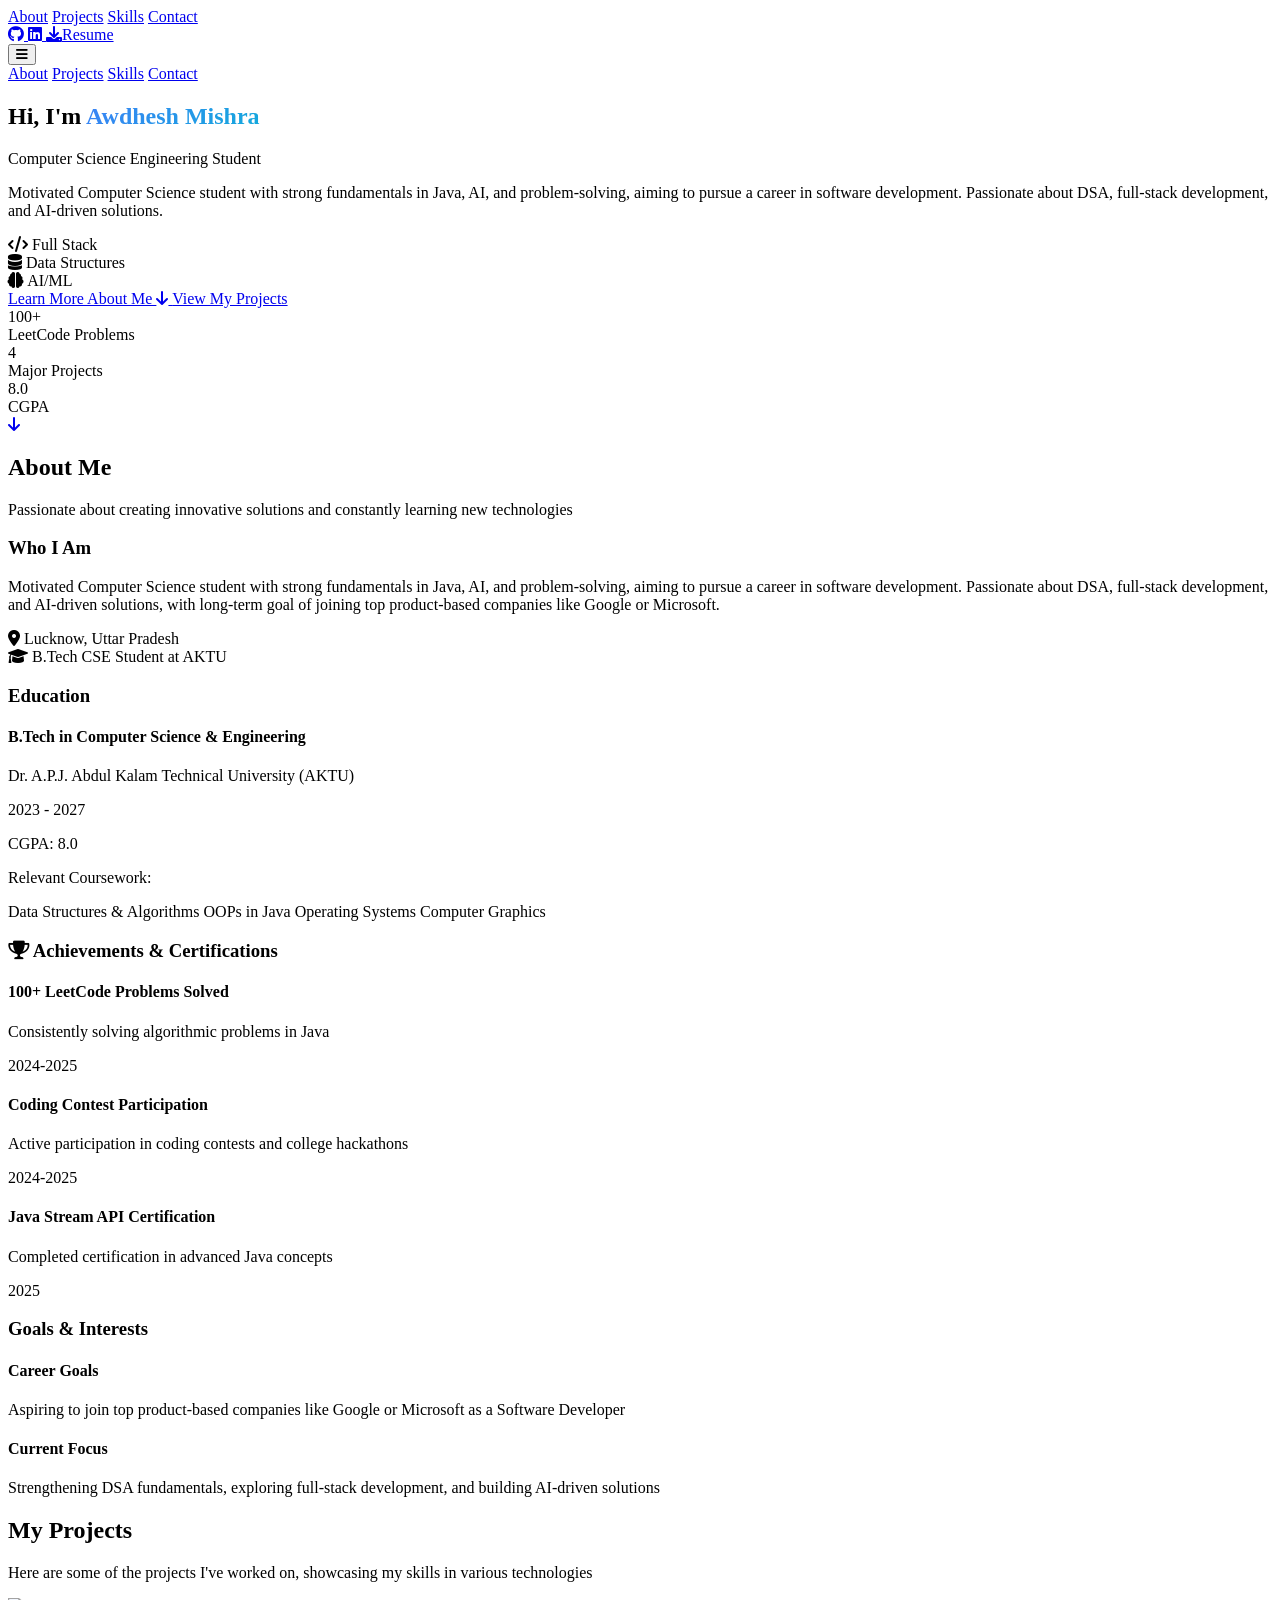
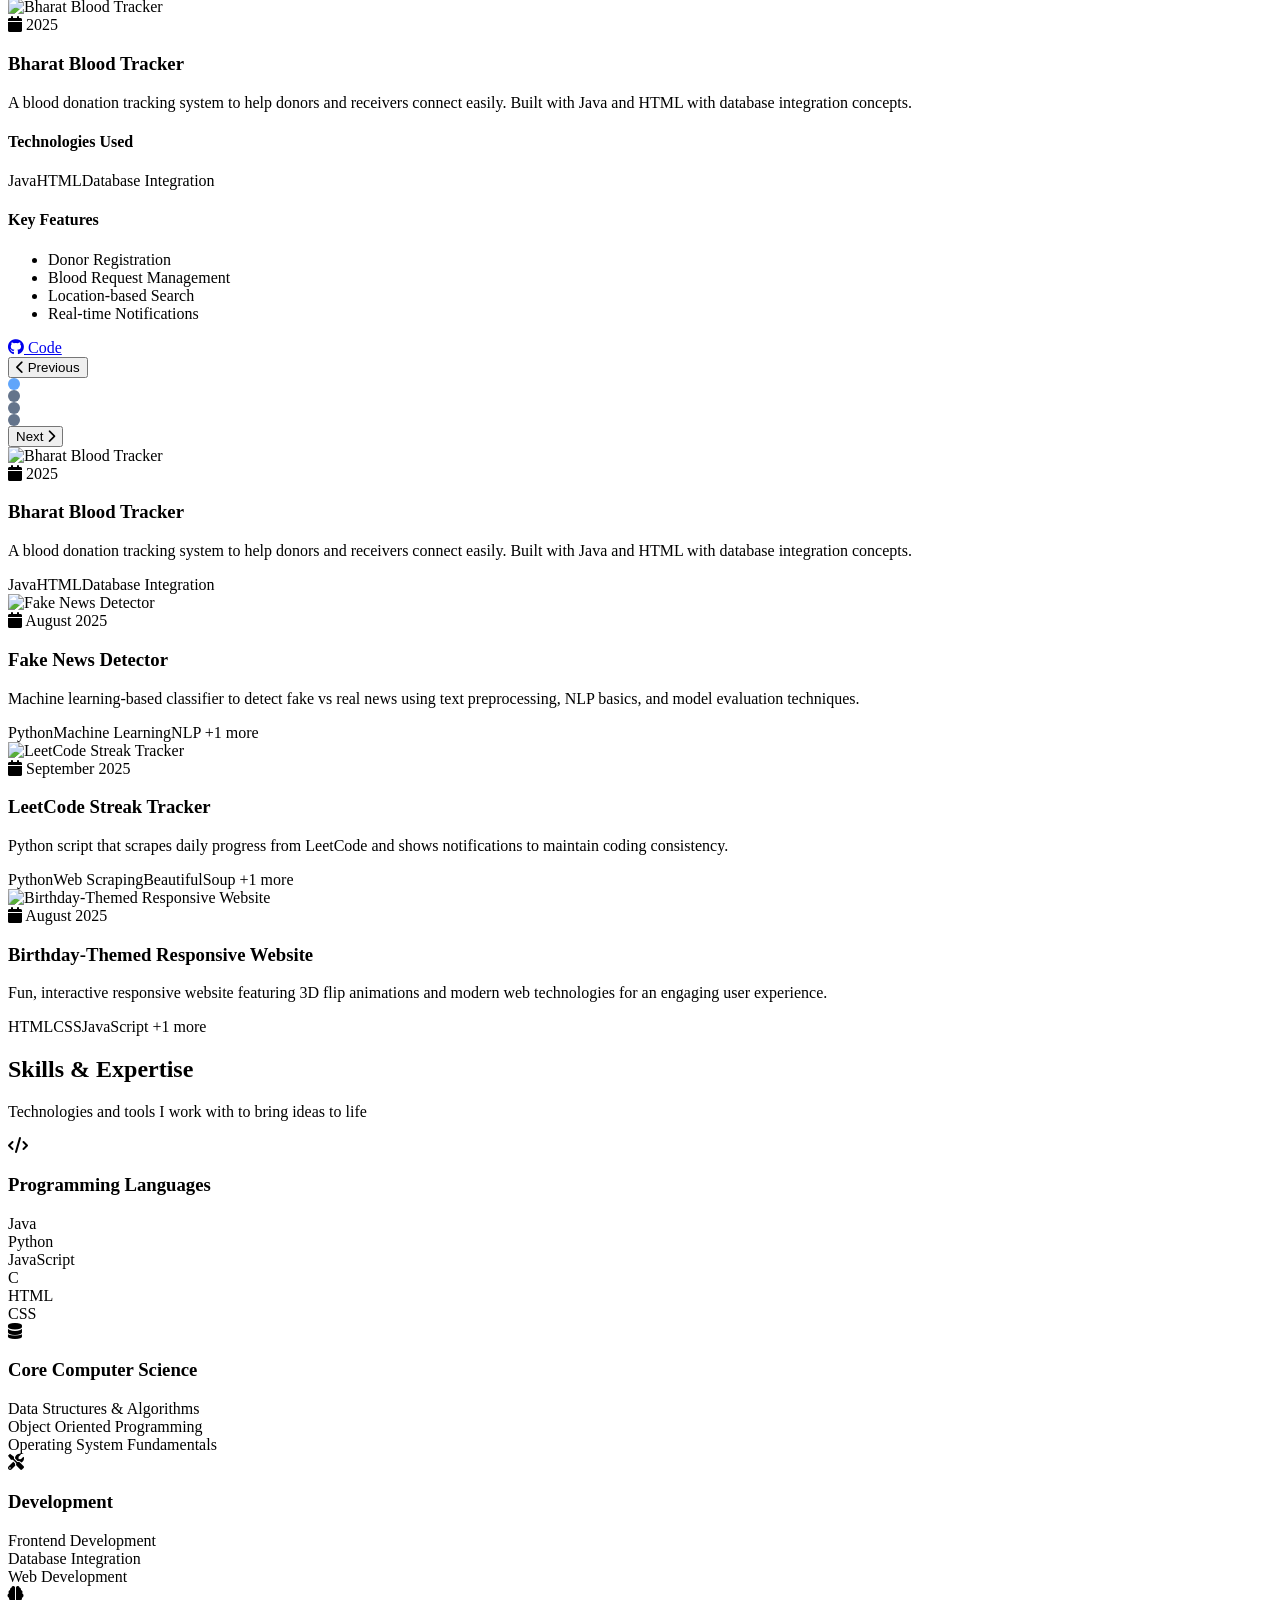
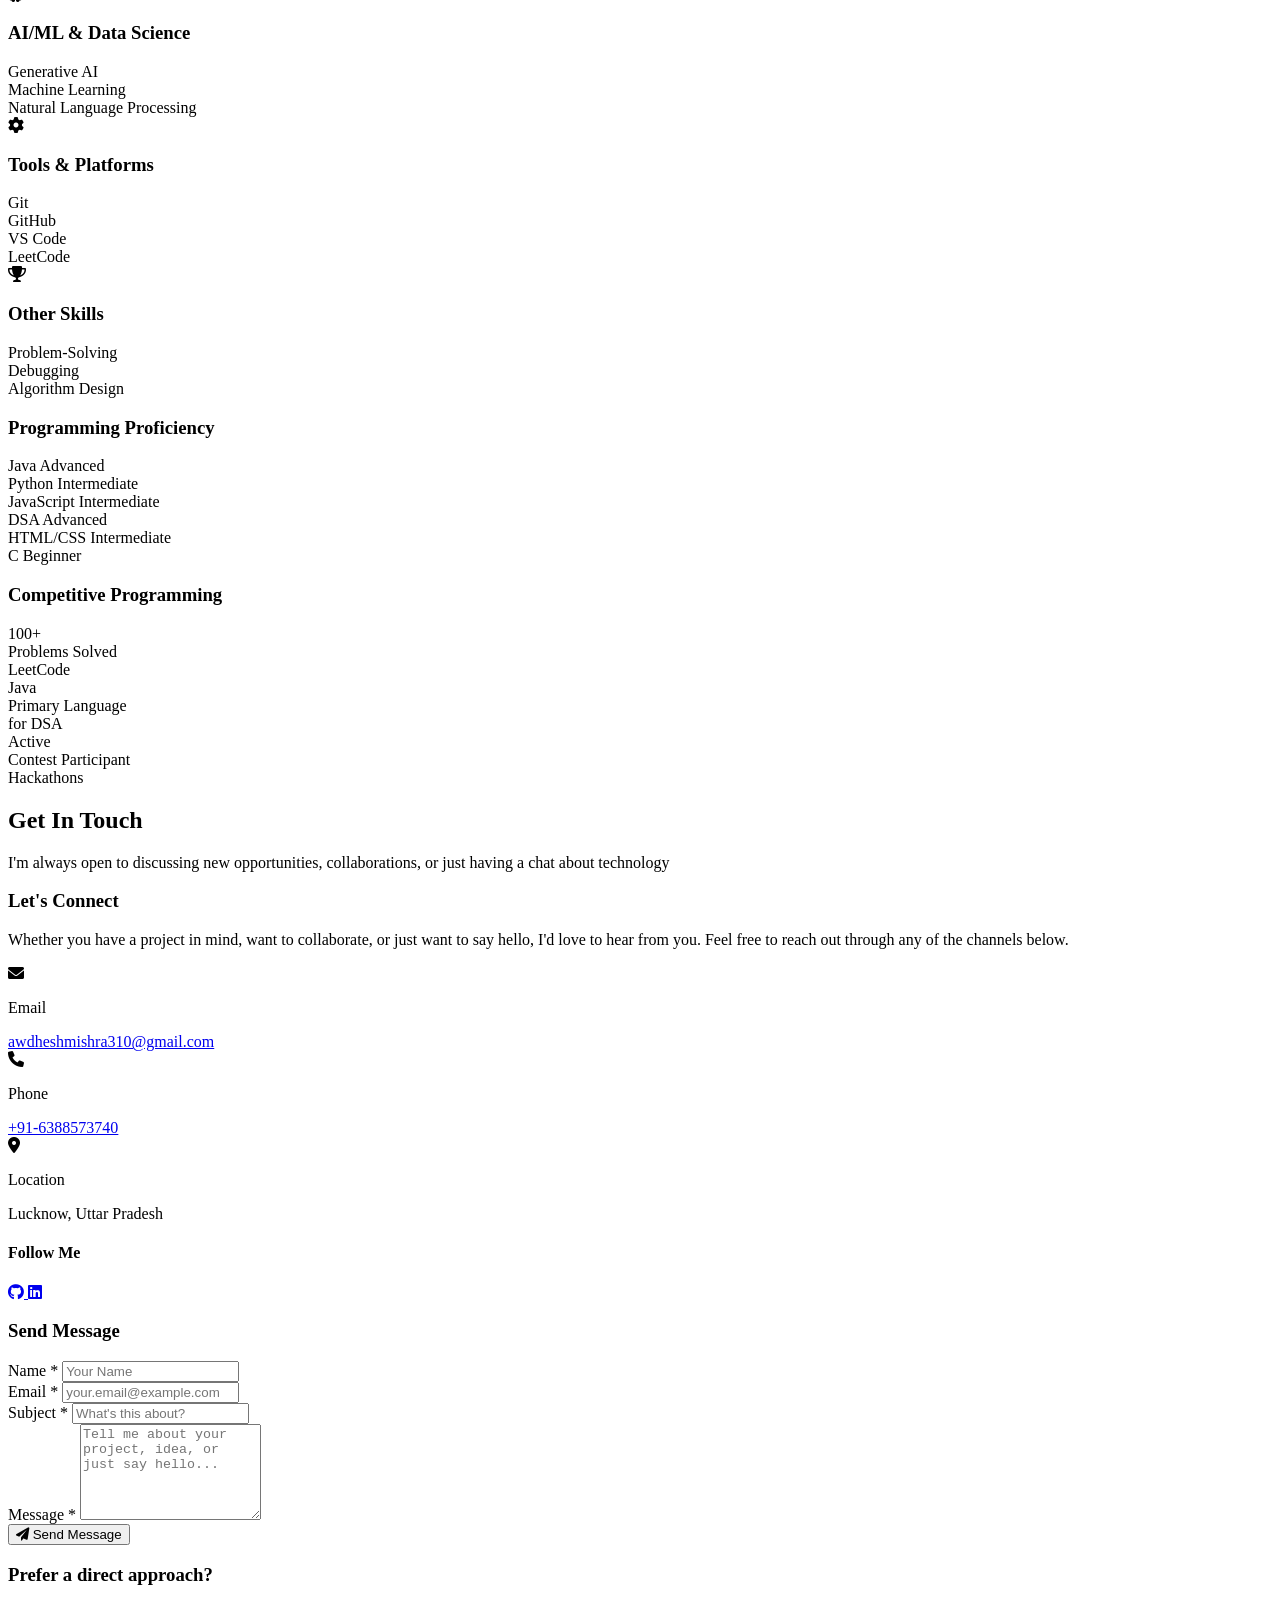
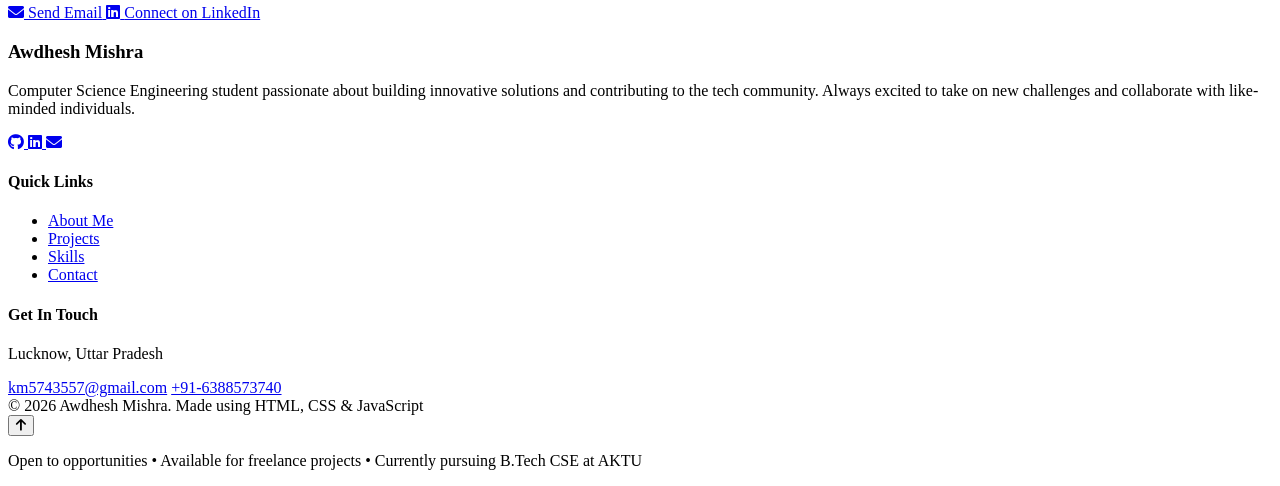
==== portfolio-main/index.htm @ 7d6c6f61 "adding" ====
<!DOCTYPE html>
<html lang="en">
<head>
    <meta charset="UTF-8">
    <meta name="viewport" content="width=device-width, initial-scale=1.0">
    <title>Awdhesh Mishra - Portfolio</title>
    
    <!-- External CSS Libraries -->
    <script src="https://cdn.tailwindcss.com"></script>
    <link rel="stylesheet" href="https://cdnjs.cloudflare.com/ajax/libs/font-awesome/6.0.0/css/all.min.css">
     <!-- <link rel="stylesheet" href="portfolio_styles.css"> -->
    
    
    <link rel="stylesheet" href="css/styles.css">
    
    <style>
         Quick custom styles 
        .animation-delay-2000 { animation-delay: 2s; }
        .animation-delay-4000 { animation-delay: 4s; }
        
        .gradient-text {
            background: linear-gradient(-45deg, #3b82f6, #8b5cf6, #06b6d4, #3b82f6);
            background-size: 400% 400%;
            animation: gradientShift 3s ease infinite;
            -webkit-background-clip: text;
            background-clip: text;
            -webkit-text-fill-color: transparent;
        }
        
        @keyframes gradientShift {
            0% { background-position: 0% 50%; }
            50% { background-position: 100% 50%; }
            100% { background-position: 0% 50%; }
        }
        
        /* Project indicators */
        .project-indicator {
            width: 12px;
            height: 12px;
            border-radius: 50%;
            background-color: #64748b;
            cursor: pointer;
            transition: all 0.2s ease;
        }
        
        .project-indicator.active {
            background-color: #60a5fa;
        }
        
        .project-indicator:hover {
            background-color: #94a3b8;
        }
    </style>
</head>
<body class="bg-slate-900 text-white">

    <!-- Header/Navigation -->
    <header class="fixed top-0 left-0 right-0 z-50 bg-slate-900/95 backdrop-blur-md border-b border-slate-700/50">
        <div class="max-w-7xl mx-auto px-4 sm:px-6 lg:px-8">
            <div class="flex items-center justify-between h-16">
                <!-- Logo -->
                <div class="flex-shrink-0">
                    <a href="#hero" class="text-xl font-bold text-white hover:text-blue-400 transition-colors duration-200"> </a>
                </div>
                
                <!-- Desktop Navigation -->
                <nav class="hidden md:flex items-center space-x-8">
                    <a href="#about" class="text-slate-300 hover:text-white transition-colors duration-200">About</a>
                    <a href="#projects" class="text-slate-300 hover:text-white transition-colors duration-200">Projects</a>
                    <a href="#skills" class="text-slate-300 hover:text-white transition-colors duration-200">Skills</a>
                    <a href="#contact" class="text-slate-300 hover:text-white transition-colors duration-200">Contact</a>
                </nav>
                
                <!-- Social Links & Resume -->
                <div class="hidden md:flex items-center space-x-4">
                    <a href="https://github.com/Awdheshmishra" target="_blank" class="text-slate-400 hover:text-white transition-colors duration-200">
                        <i class="fab fa-github text-xl"></i>
                    </a>
                    <a href="https://linkedin.com/in/awdhesh-mishra-09780932a" target="_blank" class="text-slate-400 hover:text-white transition-colors duration-200">
                        <i class="fab fa-linkedin text-xl"></i>
                    </a>
                    <a href="awdheshmishra.pdf" download class="bg-blue-600 hover:bg-blue-700 text-white px-4 py-2 rounded-lg text-sm font-medium transition-colors duration-200">
                        <i class="fas fa-download mr-2"></i>Resume
                    </a>
                </div>
                
                <!-- Mobile Menu Button -->
                <div class="md:hidden">
                    <button id="menuButton" onclick="toggleMobileMenu()" class="text-slate-400 hover:text-white transition-colors duration-200">
                        <i class="fas fa-bars text-xl"></i>
                    </button>
                </div>
            </div>
            
            <!-- Mobile Menu -->
            <div id="mobileMenu" class="md:hidden hidden">
                <div class="px-2 pt-2 pb-3 space-y-1 bg-slate-900/95 backdrop-blur-md rounded-lg mt-2">
                    <a href="#about" onclick="toggleMobileMenu()" class="block px-3 py-2 text-slate-300 hover:text-white transition-colors duration-200">About</a>
                    <a href="#projects" onclick="toggleMobileMenu()" class="block px-3 py-2 text-slate-300 hover:text-white transition-colors duration-200">Projects</a>
                    <a href="#skills" onclick="toggleMobileMenu()" class="block px-3 py-2 text-slate-300 hover:text-white transition-colors duration-200">Skills</a>
                    <a href="#contact" onclick="toggleMobileMenu()" class="block px-3 py-2 text-slate-300 hover:text-white transition-colors duration-200">Contact</a>
                </div>
            </div>
        </div>
    </header>

    <!-- Hero Section -->
    <section id="hero" class="min-h-screen bg-gradient-to-br from-slate-900 via-slate-800 to-slate-900 flex items-center justify-center relative overflow-hidden">
        <!-- Background Pattern -->
        <div class="absolute inset-0 opacity-10">
            <div class="absolute top-20 left-20 w-72 h-72 bg-blue-500 rounded-full mix-blend-multiply filter blur-xl animate-pulse"></div>
            <div class="absolute top-40 right-20 w-72 h-72 bg-purple-500 rounded-full mix-blend-multiply filter blur-xl animate-pulse animation-delay-2000"></div>
            <div class="absolute -bottom-8 left-40 w-72 h-72 bg-cyan-500 rounded-full mix-blend-multiply filter blur-xl animate-pulse animation-delay-4000"></div>
        </div>

        <div class="max-w-7xl mx-auto px-4 sm:px-6 lg:px-8 text-center relative z-10">
            <div class="space-y-8">
                <!-- Main Heading -->
                <div class="space-y-4">
                    <h1 class="text-5xl md:text-7xl font-bold text-white">
                        Hi, I'm <span class="gradient-text">Awdhesh Mishra</span>
                    </h1>
                    <p class="text-xl md:text-2xl text-slate-300 font-medium">
                        Computer Science Engineering Student
                    </p>
                </div>

                <!-- Bio -->
                <div class="max-w-3xl mx-auto">
                    <p class="text-lg text-slate-400 leading-relaxed">
                        Motivated Computer Science student with strong fundamentals in Java, AI, and problem-solving, aiming to pursue a career in software development. Passionate about DSA, full-stack development, and AI-driven solutions.
                    </p>
                </div>

                <!-- Tech Icons -->
                <div class="flex justify-center items-center space-x-8 pt-8">
                    <div class="flex items-center space-x-2 text-blue-400">
                        <i class="fas fa-code text-2xl"></i>
                        <span class="text-sm font-medium">Full Stack</span>
                    </div>
                    <div class="flex items-center space-x-2 text-purple-400">
                        <i class="fas fa-database text-2xl"></i>
                        <span class="text-sm font-medium">Data Structures</span>
                    </div>
                    <div class="flex items-center space-x-2 text-cyan-400">
                        <i class="fas fa-brain text-2xl"></i>
                        <span class="text-sm font-medium">AI/ML</span>
                    </div>
                </div>

                <!-- CTA Buttons -->
                <div class="flex flex-col sm:flex-row gap-4 justify-center items-center pt-8">
                    <a href="#about" class="bg-blue-600 hover:bg-blue-700 text-white px-8 py-3 rounded-lg font-medium transition-all duration-200 transform hover:scale-105 flex items-center gap-2">
                        Learn More About Me
                        <i class="fas fa-arrow-down"></i>
                    </a>
                    <a href="#projects" class="border border-slate-600 hover:border-slate-500 text-slate-300 hover:text-white px-8 py-3 rounded-lg font-medium transition-all duration-200 transform hover:scale-105">
                        View My Projects
                    </a>
                </div>

                <!-- Quick Stats -->
                <div class="grid grid-cols-1 sm:grid-cols-3 gap-8 pt-16 max-w-2xl mx-auto">
                    <div class="text-center">
                        <div class="text-3xl font-bold text-white">100+</div>
                        <div class="text-sm text-slate-400">LeetCode Problems</div>
                    </div>
                    <div class="text-center">
                        <div class="text-3xl font-bold text-white">4</div>
                        <div class="text-sm text-slate-400">Major Projects</div>
                    </div>
                    <div class="text-center">
                        <div class="text-3xl font-bold text-white">8.0</div>
                        <div class="text-sm text-slate-400">CGPA</div>
                    </div>
                </div>
            </div>
        </div>

        <!-- Scroll Indicator -->
        <div class="absolute bottom-8 left-1/2 transform -translate-x-1/2 animate-bounce">
            <a href="#about" class="text-slate-400 hover:text-white transition-colors duration-200">
                <i class="fas fa-arrow-down text-2xl"></i>
            </a>
        </div>
    </section>

    <!-- About Section -->
    <section id="about" class="py-20 bg-slate-800">
        <div class="max-w-7xl mx-auto px-4 sm:px-6 lg:px-8">
            <div class="text-center mb-16">
                <h2 class="text-4xl md:text-5xl font-bold text-white mb-4">About Me</h2>
                <p class="text-xl text-slate-400 max-w-3xl mx-auto">
                    Passionate about creating innovative solutions and constantly learning new technologies
                </p>
            </div>

            <div class="grid grid-cols-1 lg:grid-cols-2 gap-12 items-start">
                <!-- Left Column -->
                <div class="space-y-8">
                    <div class="bg-slate-900/50 rounded-xl p-8 backdrop-blur-sm border border-slate-700/50">
                        <h3 class="text-2xl font-bold text-white mb-4">Who I Am</h3>
                        <p class="text-slate-300 leading-relaxed mb-6">
                            Motivated Computer Science student with strong fundamentals in Java, AI, and problem-solving, aiming to pursue a career in software development. Passionate about DSA, full-stack development, and AI-driven solutions, with long-term goal of joining top product-based companies like Google or Microsoft.
                        </p>
                        
                        <div class="space-y-3">
                            <div class="flex items-center gap-3 text-slate-300">
                                <i class="fas fa-map-marker-alt text-blue-400"></i>
                                <span>Lucknow, Uttar Pradesh</span>
                            </div>
                            <div class="flex items-center gap-3 text-slate-300">
                                <i class="fas fa-graduation-cap text-blue-400"></i>
                                <span>B.Tech CSE Student at AKTU</span>
                            </div>
                        </div>
                    </div>

                    <!-- Education -->
                    <div class="bg-slate-900/50 rounded-xl p-8 backdrop-blur-sm border border-slate-700/50">
                        <h3 class="text-2xl font-bold text-white mb-6">Education</h3>
                        <div class="border-l-4 border-blue-500 pl-6">
                            <h4 class="text-lg font-semibold text-white">B.Tech in Computer Science & Engineering</h4>
                            <p class="text-blue-400 font-medium">Dr. A.P.J. Abdul Kalam Technical University (AKTU)</p>
                            <p class="text-slate-400 text-sm">2023 - 2027</p>
                            <p class="text-slate-300 text-sm">CGPA: 8.0</p>
                            <div class="mt-2">
                                <p class="text-slate-400 text-sm">Relevant Coursework:</p>
                                <div class="flex flex-wrap gap-2 mt-1">
                                    <span class="bg-slate-700 text-slate-300 px-2 py-1 rounded text-xs">Data Structures & Algorithms</span>
                                    <span class="bg-slate-700 text-slate-300 px-2 py-1 rounded text-xs">OOPs in Java</span>
                                    <span class="bg-slate-700 text-slate-300 px-2 py-1 rounded text-xs">Operating Systems</span>
                                    <span class="bg-slate-700 text-slate-300 px-2 py-1 rounded text-xs">Computer Graphics</span>
                                </div>
                            </div>
                        </div>
                    </div>
                </div>

                <!-- Right Column -->
                <div class="space-y-8">
                    <div class="bg-slate-900/50 rounded-xl p-8 backdrop-blur-sm border border-slate-700/50">
                        <h3 class="text-2xl font-bold text-white mb-6 flex items-center gap-3">
                            <i class="fas fa-trophy text-yellow-400"></i>
                            Achievements & Certifications
                        </h3>
                        <div class="space-y-4">
                            <div class="bg-slate-800/50 rounded-lg p-4 border border-slate-600/30">
                                <h4 class="text-lg font-semibold text-white mb-2">100+ LeetCode Problems Solved</h4>
                                <p class="text-slate-300 text-sm mb-2">Consistently solving algorithmic problems in Java</p>
                                <p class="text-blue-400 text-xs font-medium">2024-2025</p>
                            </div>
                            <div class="bg-slate-800/50 rounded-lg p-4 border border-slate-600/30">
                                <h4 class="text-lg font-semibold text-white mb-2">Coding Contest Participation</h4>
                                <p class="text-slate-300 text-sm mb-2">Active participation in coding contests and college hackathons</p>
                                <p class="text-blue-400 text-xs font-medium">2024-2025</p>
                            </div>
                            <div class="bg-slate-800/50 rounded-lg p-4 border border-slate-600/30">
                                <h4 class="text-lg font-semibold text-white mb-2">Java Stream API Certification</h4>
                                <p class="text-slate-300 text-sm mb-2">Completed certification in advanced Java concepts</p>
                                <p class="text-blue-400 text-xs font-medium">2025</p>
                            </div>
                        </div>
                    </div>

                    <!-- Goals & Interests -->
                    <div class="bg-slate-900/50 rounded-xl p-8 backdrop-blur-sm border border-slate-700/50">
                        <h3 class="text-2xl font-bold text-white mb-6">Goals & Interests</h3>
                        <div class="space-y-4">
                            <div class="bg-slate-800/50 rounded-lg p-4 border border-slate-600/30">
                                <h4 class="text-lg font-semibold text-blue-400 mb-2">Career Goals</h4>
                                <p class="text-slate-300 text-sm">
                                    Aspiring to join top product-based companies like Google or Microsoft as a Software Developer
                                </p>
                            </div>
                            <div class="bg-slate-800/50 rounded-lg p-4 border border-slate-600/30">
                                <h4 class="text-lg font-semibold text-purple-400 mb-2">Current Focus</h4>
                                <p class="text-slate-300 text-sm">
                                    Strengthening DSA fundamentals, exploring full-stack development, and building AI-driven solutions
                                </p>
                            </div>
                        </div>
                    </div>
                </div>
            </div>
        </div>
    </section>

    <!-- Projects Section -->
    <section id="projects" class="py-20 bg-slate-900">
        <div class="max-w-7xl mx-auto px-4 sm:px-6 lg:px-8">
            <div class="text-center mb-16">
                <h2 class="text-4xl md:text-5xl font-bold text-white mb-4">My Projects</h2>
                <p class="text-xl text-slate-400 max-w-3xl mx-auto">
                    Here are some of the projects I've worked on, showcasing my skills in various technologies
                </p>
            </div>

            <!-- Featured Project -->
            <div class="mb-16">
                <div id="featuredProject" class="bg-slate-800/50 rounded-2xl overflow-hidden backdrop-blur-sm border border-slate-700/50">
                    <!-- Project content will be loaded by JavaScript -->
                </div>
                
                <!-- Navigation -->
                <div class="flex justify-between items-center p-6 bg-slate-800/30 rounded-b-2xl border-t border-slate-700/50">
                    <button id="prevProject" onclick="prevProject()" class="flex items-center gap-2 text-slate-400 hover:text-white transition-colors duration-200">
                        <i class="fas fa-chevron-left"></i>
                        <span>Previous</span>
                    </button>

                    <div class="flex gap-2" id="projectIndicators">
                        <!-- Indicators will be generated by JavaScript -->
                    </div>

                    <button id="nextProject" onclick="nextProject()" class="flex items-center gap-2 text-slate-400 hover:text-white transition-colors duration-200">
                        <span>Next</span>
                        <i class="fas fa-chevron-right"></i>
                    </button>
                </div>
            </div>

            <!-- All Projects Grid -->
            <div id="projectsGrid" class="grid grid-cols-1 md:grid-cols-2 gap-8">
                <!-- Projects will be loaded by JavaScript -->
            </div>
        </div>
    </section>

    <!-- Skills Section -->
    <section id="skills" class="py-20 bg-slate-800">
        <div class="max-w-7xl mx-auto px-4 sm:px-6 lg:px-8">
            <div class="text-center mb-16">
                <h2 class="text-4xl md:text-5xl font-bold text-white mb-4">Skills & Expertise</h2>
                <p class="text-xl text-slate-400 max-w-3xl mx-auto">
                    Technologies and tools I work with to bring ideas to life
                </p>
            </div>

            <div class="grid grid-cols-1 md:grid-cols-2 lg:grid-cols-3 gap-8">
                <!-- Programming Languages -->
                <div class="bg-slate-900/50 rounded-xl p-6 backdrop-blur-sm border border-slate-700/50 hover:border-slate-600 transition-all duration-300 transform hover:-translate-y-2">
                    <div class="flex items-center gap-3 mb-4">
                        <i class="fas fa-code text-blue-400 text-2xl"></i>
                        <h3 class="text-lg font-bold text-white">Programming Languages</h3>
                    </div>
                    <div class="space-y-3">
                        <div class="px-3 py-2 rounded-lg border bg-blue-600/20 text-blue-400 border-blue-500/30 text-sm font-medium transition-all duration-200 hover:scale-105">Java</div>
                        <div class="px-3 py-2 rounded-lg border bg-blue-600/20 text-blue-400 border-blue-500/30 text-sm font-medium transition-all duration-200 hover:scale-105">Python</div>
                        <div class="px-3 py-2 rounded-lg border bg-blue-600/20 text-blue-400 border-blue-500/30 text-sm font-medium transition-all duration-200 hover:scale-105">JavaScript</div>
                        <div class="px-3 py-2 rounded-lg border bg-blue-600/20 text-blue-400 border-blue-500/30 text-sm font-medium transition-all duration-200 hover:scale-105">C</div>
                        <div class="px-3 py-2 rounded-lg border bg-blue-600/20 text-blue-400 border-blue-500/30 text-sm font-medium transition-all duration-200 hover:scale-105">HTML</div>
                        <div class="px-3 py-2 rounded-lg border bg-blue-600/20 text-blue-400 border-blue-500/30 text-sm font-medium transition-all duration-200 hover:scale-105">CSS</div>
                    </div>
                </div>

                <!-- Core CS -->
                <div class="bg-slate-900/50 rounded-xl p-6 backdrop-blur-sm border border-slate-700/50 hover:border-slate-600 transition-all duration-300 transform hover:-translate-y-2">
                    <div class="flex items-center gap-3 mb-4">
                        <i class="fas fa-database text-purple-400 text-2xl"></i>
                        <h3 class="text-lg font-bold text-white">Core Computer Science</h3>
                    </div>
                    <div class="space-y-3">
                        <div class="px-3 py-2 rounded-lg border bg-purple-600/20 text-purple-400 border-purple-500/30 text-sm font-medium transition-all duration-200 hover:scale-105">Data Structures & Algorithms</div>
                        <div class="px-3 py-2 rounded-lg border bg-purple-600/20 text-purple-400 border-purple-500/30 text-sm font-medium transition-all duration-200 hover:scale-105">Object Oriented Programming</div>
                        <div class="px-3 py-2 rounded-lg border bg-purple-600/20 text-purple-400 border-purple-500/30 text-sm font-medium transition-all duration-200 hover:scale-105">Operating System Fundamentals</div>
                    </div>
                </div>

                <!-- Development -->
                <div class="bg-slate-900/50 rounded-xl p-6 backdrop-blur-sm border border-slate-700/50 hover:border-slate-600 transition-all duration-300 transform hover:-translate-y-2">
                    <div class="flex items-center gap-3 mb-4">
                        <i class="fas fa-tools text-green-400 text-2xl"></i>
                        <h3 class="text-lg font-bold text-white">Development</h3>
                    </div>
                    <div class="space-y-3">
                        <div class="px-3 py-2 rounded-lg border bg-green-600/20 text-green-400 border-green-500/30 text-sm font-medium transition-all duration-200 hover:scale-105">Frontend Development</div>
                        <div class="px-3 py-2 rounded-lg border bg-green-600/20 text-green-400 border-green-500/30 text-sm font-medium transition-all duration-200 hover:scale-105">Database Integration</div>
                        <div class="px-3 py-2 rounded-lg border bg-green-600/20 text-green-400 border-green-500/30 text-sm font-medium transition-all duration-200 hover:scale-105">Web Development</div>
                    </div>
                </div>

                <!-- AI/ML -->
                <div class="bg-slate-900/50 rounded-xl p-6 backdrop-blur-sm border border-slate-700/50 hover:border-slate-600 transition-all duration-300 transform hover:-translate-y-2">
                    <div class="flex items-center gap-3 mb-4">
                        <i class="fas fa-brain text-cyan-400 text-2xl"></i>
                        <h3 class="text-lg font-bold text-white">AI/ML & Data Science</h3>
                    </div>
                    <div class="space-y-3">
                        <div class="px-3 py-2 rounded-lg border bg-cyan-600/20 text-cyan-400 border-cyan-500/30 text-sm font-medium transition-all duration-200 hover:scale-105">Generative AI</div>
                        <div class="px-3 py-2 rounded-lg border bg-cyan-600/20 text-cyan-400 border-cyan-500/30 text-sm font-medium transition-all duration-200 hover:scale-105">Machine Learning</div>
                        <div class="px-3 py-2 rounded-lg border bg-cyan-600/20 text-cyan-400 border-cyan-500/30 text-sm font-medium transition-all duration-200 hover:scale-105">Natural Language Processing</div>
                    </div>
                </div>

                <!-- Tools -->
                <div class="bg-slate-900/50 rounded-xl p-6 backdrop-blur-sm border border-slate-700/50 hover:border-slate-600 transition-all duration-300 transform hover:-translate-y-2">
                    <div class="flex items-center gap-3 mb-4">
                        <i class="fas fa-cog text-orange-400 text-2xl"></i>
                        <h3 class="text-lg font-bold text-white">Tools & Platforms</h3>
                    </div>
                    <div class="space-y-3">
                        <div class="px-3 py-2 rounded-lg border bg-orange-600/20 text-orange-400 border-orange-500/30 text-sm font-medium transition-all duration-200 hover:scale-105">Git</div>
                        <div class="px-3 py-2 rounded-lg border bg-orange-600/20 text-orange-400 border-orange-500/30 text-sm font-medium transition-all duration-200 hover:scale-105">GitHub</div>
                        <div class="px-3 py-2 rounded-lg border bg-orange-600/20 text-orange-400 border-orange-500/30 text-sm font-medium transition-all duration-200 hover:scale-105">VS Code</div>
                        <div class="px-3 py-2 rounded-lg border bg-orange-600/20 text-orange-400 border-orange-500/30 text-sm font-medium transition-all duration-200 hover:scale-105">LeetCode</div>
                    </div>
                </div>

                <!-- Other Skills -->
                <div class="bg-slate-900/50 rounded-xl p-6 backdrop-blur-sm border border-slate-700/50 hover:border-slate-600 transition-all duration-300 transform hover:-translate-y-2">
                    <div class="flex items-center gap-3 mb-4">
                        <i class="fas fa-trophy text-yellow-400 text-2xl"></i>
                        <h3 class="text-lg font-bold text-white">Other Skills</h3>
                    </div>
                    <div class="space-y-3">
                        <div class="px-3 py-2 rounded-lg border bg-yellow-600/20 text-yellow-400 border-yellow-500/30 text-sm font-medium transition-all duration-200 hover:scale-105">Problem-Solving</div>
                        <div class="px-3 py-2 rounded-lg border bg-yellow-600/20 text-yellow-400 border-yellow-500/30 text-sm font-medium transition-all duration-200 hover:scale-105">Debugging</div>
                        <div class="px-3 py-2 rounded-lg border bg-yellow-600/20 text-yellow-400 border-yellow-500/30 text-sm font-medium transition-all duration-200 hover:scale-105">Algorithm Design</div>
                    </div>
                </div>
            </div>

            <!-- Programming Proficiency -->
            <div class="mt-16 bg-slate-900/50 rounded-xl p-8 backdrop-blur-sm border border-slate-700/50">
                <h3 class="text-2xl font-bold text-white mb-6 text-center">Programming Proficiency</h3>
                <div class="grid grid-cols-1 md:grid-cols-2 lg:grid-cols-3 gap-6">
                    <div class="space-y-3">
                        <div class="flex justify-between text-white">
                            <span class="font-medium">Java</span>
                            <span class="text-blue-400">Advanced</span>
                        </div>
                        <div class="w-full bg-slate-700 rounded-full h-2">
                            <div class="bg-gradient-to-r from-blue-500 to-blue-400 h-2 rounded-full" style="width: 90%"></div>
                        </div>
                    </div>
                    
                    <div class="space-y-3">
                        <div class="flex justify-between text-white">
                            <span class="font-medium">Python</span>
                            <span class="text-green-400">Intermediate</span>
                        </div>
                        <div class="w-full bg-slate-700 rounded-full h-2">
                            <div class="bg-gradient-to-r from-green-500 to-green-400 h-2 rounded-full" style="width: 70%"></div>
                        </div>
                    </div>
                    
                    <div class="space-y-3">
                        <div class="flex justify-between text-white">
                            <span class="font-medium">JavaScript</span>
                            <span class="text-yellow-400">Intermediate</span>
                        </div>
                        <div class="w-full bg-slate-700 rounded-full h-2">
                            <div class="bg-gradient-to-r from-yellow-500 to-yellow-400 h-2 rounded-full" style="width: 65%"></div>
                        </div>
                    </div>
                    
                    <div class="space-y-3">
                        <div class="flex justify-between text-white">
                            <span class="font-medium">DSA</span>
                            <span class="text-orange-400">Advanced</span>
                        </div>
                        <div class="w-full bg-slate-700 rounded-full h-2">
                            <div class="bg-gradient-to-r from-orange-500 to-orange-400 h-2 rounded-full" style="width: 85%"></div>
                        </div>
                    </div>
                    
                    <div class="space-y-3">
                        <div class="flex justify-between text-white">
                            <span class="font-medium">HTML/CSS</span>
                            <span class="text-cyan-400">Intermediate</span>
                        </div>
                        <div class="w-full bg-slate-700 rounded-full h-2">
                            <div class="bg-gradient-to-r from-cyan-500 to-cyan-400 h-2 rounded-full" style="width: 75%"></div>
                        </div>
                    </div>
                    
                    <div class="space-y-3">
                        <div class="flex justify-between text-white">
                            <span class="font-medium">C</span>
                            <span class="text-purple-400">Beginner</span>
                        </div>
                        <div class="w-full bg-slate-700 rounded-full h-2">
                            <div class="bg-gradient-to-r from-purple-500 to-purple-400 h-2 rounded-full" style="width: 50%"></div>
                        </div>
                    </div>
                </div>
            </div>

            <!-- LeetCode Stats -->
            <div class="mt-12 text-center">
                <div class="bg-gradient-to-r from-green-600/20 to-blue-600/20 rounded-xl p-8 border border-green-500/30">
                    <h3 class="text-2xl font-bold text-white mb-4">Competitive Programming</h3>
                    <div class="grid grid-cols-1 sm:grid-cols-3 gap-8">
                        <div class="text-center">
                            <div class="text-4xl font-bold text-green-400 mb-2">100+</div>
                            <div class="text-slate-300">Problems Solved</div>
                            <div class="text-sm text-slate-400">LeetCode</div>
                        </div>
                        <div class="text-center">
                            <div class="text-4xl font-bold text-blue-400 mb-2">Java</div>
                            <div class="text-slate-300">Primary Language</div>
                            <div class="text-sm text-slate-400">for DSA</div>
                        </div>
                        <div class="text-center">
                            <div class="text-4xl font-bold text-purple-400 mb-2">Active</div>
                            <div class="text-slate-300">Contest Participant</div>
                            <div class="text-sm text-slate-400">Hackathons</div>
                        </div>
                    </div>
                </div>
            </div>
        </div>
    </section>

    <!-- Contact Section -->
    <section id="contact" class="py-20 bg-slate-900">
        <div class="max-w-7xl mx-auto px-4 sm:px-6 lg:px-8">
            <div class="text-center mb-16">
                <h2 class="text-4xl md:text-5xl font-bold text-white mb-4">Get In Touch</h2>
                <p class="text-xl text-slate-400 max-w-3xl mx-auto">
                    I'm always open to discussing new opportunities, collaborations, or just having a chat about technology
                </p>
            </div>

            <div class="grid grid-cols-1 lg:grid-cols-2 gap-12">
                <!-- Contact Info -->
                <div class="space-y-8">
                    <div class="bg-slate-800/50 rounded-xl p-8 backdrop-blur-sm border border-slate-700/50">
                        <h3 class="text-2xl font-bold text-white mb-6">Let's Connect</h3>
                        <p class="text-slate-300 mb-8 leading-relaxed">
                            Whether you have a project in mind, want to collaborate, or just want to say hello, 
                            I'd love to hear from you. Feel free to reach out through any of the channels below.
                        </p>
                        
                        <div class="space-y-6">
                            <div class="flex items-center gap-4">
                                <div class="w-12 h-12 bg-blue-600/20 rounded-lg flex items-center justify-center">
                                    <i class="fas fa-envelope text-blue-400 text-xl"></i>
                                </div>
                                <div>
                                    <p class="text-white font-medium">Email</p>
                                    <a href="mailto:awdheshmishra310@gmail.com" class="text-slate-400 hover:text-blue-400 transition-colors duration-200">awdheshmishra310@gmail.com</a>
                                </div>
                            </div>

                            <div class="flex items-center gap-4">
                                <div class="w-12 h-12 bg-green-600/20 rounded-lg flex items-center justify-center">
                                    <i class="fas fa-phone text-green-400 text-xl"></i>
                                </div>
                                <div>
                                    <p class="text-white font-medium">Phone</p>
                                    <a href="tel:+91-6388573740" class="text-slate-400 hover:text-green-400 transition-colors duration-200">+91-6388573740</a>
                                </div>
                            </div>

                            <div class="flex items-center gap-4">
                                <div class="w-12 h-12 bg-purple-600/20 rounded-lg flex items-center justify-center">
                                    <i class="fas fa-map-marker-alt text-purple-400 text-xl"></i>
                                </div>
                                <div>
                                    <p class="text-white font-medium">Location</p>
                                    <p class="text-slate-400">Lucknow, Uttar Pradesh</p>
                                </div>
                            </div>
                        </div>

                        <div class="mt-8 pt-8 border-t border-slate-700">
                            <h4 class="text-white font-medium mb-4">Follow Me</h4>
                            <div class="flex gap-4">
                                <a href="https://github.com/Awdheshmishra" target="_blank" class="w-10 h-10 bg-slate-700 hover:bg-slate-600 rounded-lg flex items-center justify-center transition-colors duration-200">
                                    <i class="fab fa-github text-white"></i>
                                </a>
                                <a href="https://linkedin.com/in/awdhesh-mishra-09780932a" target="_blank" class="w-10 h-10 bg-blue-600 hover:bg-blue-700 rounded-lg flex items-center justify-center transition-colors duration-200">
                                    <i class="fab fa-linkedin text-white"></i>
                                </a>
                            </div>
                        </div>
                    </div>
                </div>

                <!-- Contact Form -->
                <div class="bg-slate-800/50 rounded-xl p-8 backdrop-blur-sm border border-slate-700/50">
                    <h3 class="text-2xl font-bold text-white mb-6">Send Message</h3>
                    
                    <div id="submitStatus" class="hidden mb-6 p-4 rounded-lg flex items-center gap-3">
                        <i id="statusIcon"></i>
                        <span id="statusMessage"></span>
                    </div>
                    
                    <form id="contactForm" class="space-y-6">
                        <div class="grid grid-cols-1 sm:grid-cols-2 gap-6">
                            <div>
                                <label for="name" class="block text-sm font-medium text-slate-300 mb-2">Name *</label>
                                <input type="text" id="name" name="name" required class="w-full px-4 py-3 bg-slate-700/50 border border-slate-600 rounded-lg text-white placeholder-slate-400 focus:outline-none focus:ring-2 focus:ring-blue-500 focus:border-transparent transition-all duration-200" placeholder="Your Name">
                            </div>
                            <div>
                                <label for="email" class="block text-sm font-medium text-slate-300 mb-2">Email *</label>
                                <input type="email" id="email" name="email" required class="w-full px-4 py-3 bg-slate-700/50 border border-slate-600 rounded-lg text-white placeholder-slate-400 focus:outline-none focus:ring-2 focus:ring-blue-500 focus:border-transparent transition-all duration-200" placeholder="your.email@example.com">
                            </div>
                        </div>

                        <div>
                            <label for="subject" class="block text-sm font-medium text-slate-300 mb-2">Subject *</label>
                            <input type="text" id="subject" name="subject" required class="w-full px-4 py-3 bg-slate-700/50 border border-slate-600 rounded-lg text-white placeholder-slate-400 focus:outline-none focus:ring-2 focus:ring-blue-500 focus:border-transparent transition-all duration-200" placeholder="What's this about?">
                        </div>

                        <div>
                            <label for="message" class="block text-sm font-medium text-slate-300 mb-2">Message *</label>
                            <textarea id="message" name="message" required rows="6" class="w-full px-4 py-3 bg-slate-700/50 border border-slate-600 rounded-lg text-white placeholder-slate-400 focus:outline-none focus:ring-2 focus:ring-blue-500 focus:border-transparent transition-all duration-200 resize-none" placeholder="Tell me about your project, idea, or just say hello..."></textarea>
                        </div>

                        <button type="submit" id="submitButton" class="w-full bg-blue-600 hover:bg-blue-700 disabled:bg-blue-600/50 text-white px-6 py-3 rounded-lg font-medium transition-all duration-200 flex items-center justify-center gap-2 transform active:scale-95">
                            <i class="fas fa-paper-plane"></i>
                            <span>Send Message</span>
                        </button>
                    </form>
                </div>
            </div>

            <!-- Quick Contact Options -->
            <div class="mt-16 text-center">
                <h3 class="text-xl font-bold text-white mb-6">Prefer a direct approach?</h3>
                <div class="flex flex-col sm:flex-row gap-4 justify-center">
                    <a href="mailto:awdheshmishra310@gmail.com?subject=Let's Connect&body=Hi Awdhesh, I'd like to connect with you!" class="bg-slate-800 hover:bg-slate-700 text-white px-6 py-3 rounded-lg font-medium transition-colors duration-200 flex items-center justify-center gap-2">
                        <i class="fas fa-envelope"></i>
                        <span>Send Email</span>
                    </a>
                    <a href="https://linkedin.com/in/awdhesh-mishra-09780932a" target="_blank" class="bg-blue-600 hover:bg-blue-700 text-white px-6 py-3 rounded-lg font-medium transition-colors duration-200 flex items-center justify-center gap-2">
                        <i class="fab fa-linkedin"></i>
                        <span>Connect on LinkedIn</span>
                    </a>
                </div>
            </div>
        </div>
    </section>

    <!-- Footer -->
    <footer class="bg-slate-900 border-t border-slate-800">
        <div class="max-w-7xl mx-auto px-4 sm:px-6 lg:px-8 py-12">
            <div class="grid grid-cols-1 md:grid-cols-4 gap-8">
                <!-- Brand -->
                <div class="col-span-1 md:col-span-2">
                    <h3 class="text-2xl font-bold text-white mb-4">Awdhesh Mishra</h3>
                    <p class="text-slate-400 mb-4 leading-relaxed">
                        Computer Science Engineering student passionate about building innovative solutions 
                        and contributing to the tech community. Always excited to take on new challenges 
                        and collaborate with like-minded individuals.
                    </p>
                    <div class="flex gap-4">
                        <a href="https://github.com/Awdheshmishra" target="_blank" class="w-10 h-10 bg-slate-800 hover:bg-slate-700 rounded-lg flex items-center justify-center transition-colors duration-200">
                            <i class="fab fa-github text-slate-400 hover:text-white"></i>
                        </a>
                        <a href="https://linkedin.com/in/awdhesh-mishra-09780932a" target="_blank" class="w-10 h-10 bg-slate-800 hover:bg-slate-700 rounded-lg flex items-center justify-center transition-colors duration-200">
                            <i class="fab fa-linkedin text-slate-400 hover:text-white"></i>
                        </a>
                        <a href="mailto:awdheshmishra310@gmail.com" class="w-10 h-10 bg-slate-800 hover:bg-slate-700 rounded-lg flex items-center justify-center transition-colors duration-200">
                            <i class="fas fa-envelope text-slate-400 hover:text-white"></i>
                        </a>
                    </div>
                </div>

                <!-- Quick Links -->
                <div>
                    <h4 class="text-white font-semibold mb-4">Quick Links</h4>
                    <ul class="space-y-2">
                        <li><a href="#about" class="text-slate-400 hover:text-white transition-colors duration-200">About Me</a></li>
                        <li><a href="#projects" class="text-slate-400 hover:text-white transition-colors duration-200">Projects</a></li>
                        <li><a href="#skills" class="text-slate-400 hover:text-white transition-colors duration-200">Skills</a></li>
                        <li><a href="#contact" class="text-slate-400 hover:text-white transition-colors duration-200">Contact</a></li>
                    </ul>
                </div>

                <!-- Contact Info -->
                <div>
                    <h4 class="text-white font-semibold mb-4">Get In Touch</h4>
                    <div class="space-y-2">
                        <p class="text-slate-400 text-sm">Lucknow, Uttar Pradesh</p>
                        <a href="mailto:km5743557@gmail.com" class="text-slate-400 hover:text-white transition-colors duration-200 text-sm block">km5743557@gmail.com</a>
                        <a href="tel:+91-6388573740" class="text-slate-400 hover:text-white transition-colors duration-200 text-sm block">+91-6388573740</a>
                    </div>
                </div>
            </div>

            <!-- Bottom Section -->
            <div class="mt-12 pt-8 border-t border-slate-800 flex flex-col sm:flex-row justify-between items-center gap-4">
                <div class="flex items-center gap-2 text-slate-400 text-sm">
                    <span>© 2026 Awdhesh Mishra. Made </span>
                    <!-- <i class="fas fa-heart text-red-500"></i> -->
                    <span>using HTML, CSS & JavaScript</span>
                </div>
                
                <button onclick="scrollToTop()" class="bg-slate-800 hover:bg-slate-700 text-slate-400 hover:text-white p-2 rounded-lg transition-all duration-200 transform hover:scale-110" aria-label="Scroll to top">
                    <i class="fas fa-arrow-up"></i>
                </button>
            </div>

            <!-- Additional Info -->
            <div class="mt-6 text-center">
                <p class="text-slate-500 text-xs">
                    Open to opportunities • Available for freelance projects • Currently pursuing B.Tech CSE at AKTU
                </p>
            </div>
        </div>
    </footer>

    <!-- JavaScript -->
   <script src="final_script.js"></script>
</body>
</html>
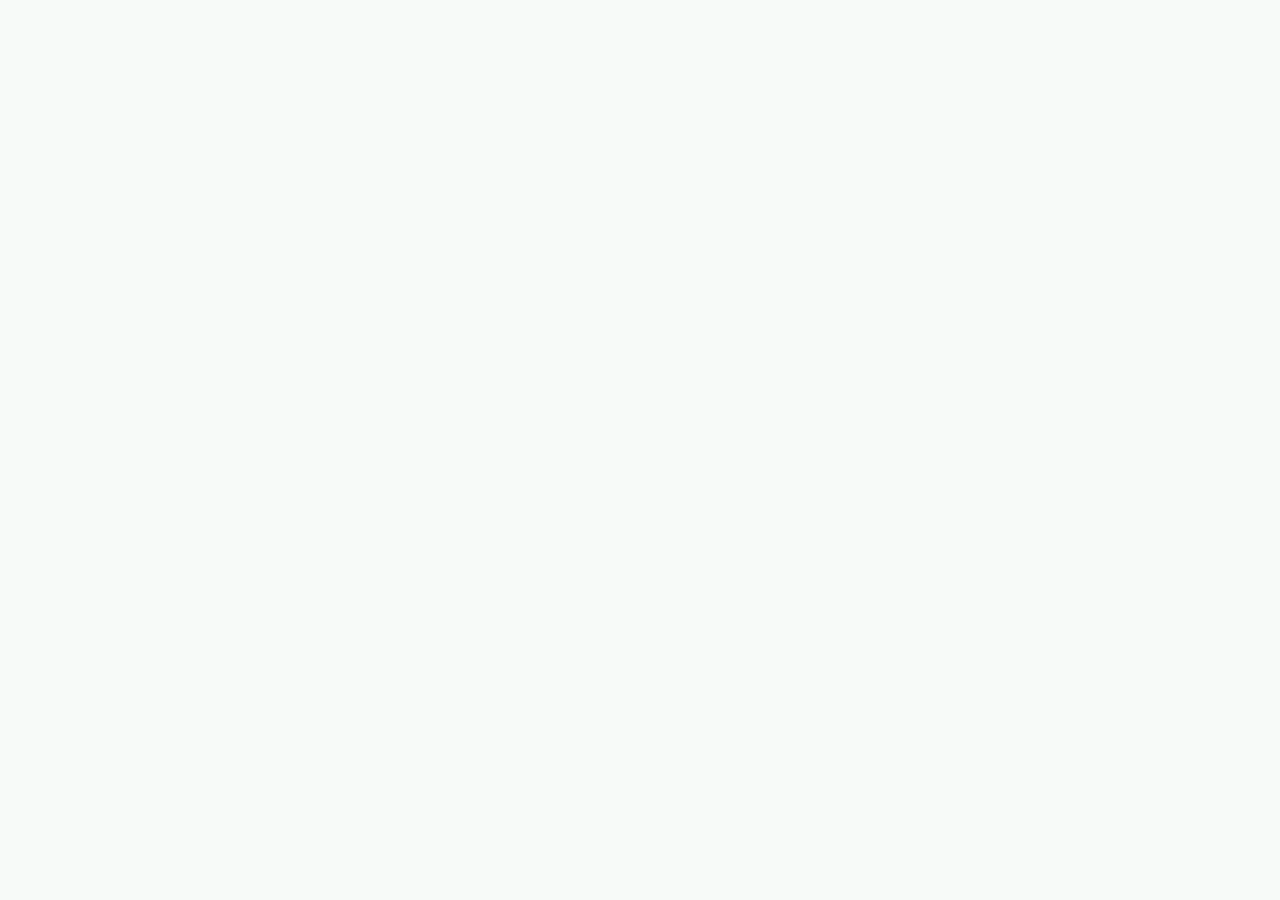
==== commit d6962b61: "changing photo" ====
--- a/portfolio-main/index.htm
+++ b/portfolio-main/index.htm
@@ -1,710 +1,20 @@
-<!DOCTYPE html>
-<html lang="en">
-<head>
-    <meta charset="UTF-8">
-    <meta name="viewport" content="width=device-width, initial-scale=1.0">
-    <title>Awdhesh Mishra - Portfolio</title>
-    
-    <!-- External CSS Libraries -->
-    <script src="https://cdn.tailwindcss.com"></script>
-    <link rel="stylesheet" href="https://cdnjs.cloudflare.com/ajax/libs/font-awesome/6.0.0/css/all.min.css">
-     <!-- <link rel="stylesheet" href="portfolio_styles.css"> -->
-    
-    
-    <link rel="stylesheet" href="css/styles.css">
-    
-    <style>
-         Quick custom styles 
-        .animation-delay-2000 { animation-delay: 2s; }
-        .animation-delay-4000 { animation-delay: 4s; }
-        
-        .gradient-text {
-            background: linear-gradient(-45deg, #3b82f6, #8b5cf6, #06b6d4, #3b82f6);
-            background-size: 400% 400%;
-            animation: gradientShift 3s ease infinite;
-            -webkit-background-clip: text;
-            background-clip: text;
-            -webkit-text-fill-color: transparent;
-        }
-        
-        @keyframes gradientShift {
-            0% { background-position: 0% 50%; }
-            50% { background-position: 100% 50%; }
-            100% { background-position: 0% 50%; }
-        }
-        
-        /* Project indicators */
-        .project-indicator {
-            width: 12px;
-            height: 12px;
-            border-radius: 50%;
-            background-color: #64748b;
-            cursor: pointer;
-            transition: all 0.2s ease;
-        }
-        
-        .project-indicator.active {
-            background-color: #60a5fa;
-        }
-        
-        .project-indicator:hover {
-            background-color: #94a3b8;
-        }
-    </style>
-</head>
-<body class="bg-slate-900 text-white">
-
-    <!-- Header/Navigation -->
-    <header class="fixed top-0 left-0 right-0 z-50 bg-slate-900/95 backdrop-blur-md border-b border-slate-700/50">
-        <div class="max-w-7xl mx-auto px-4 sm:px-6 lg:px-8">
-            <div class="flex items-center justify-between h-16">
-                <!-- Logo -->
-                <div class="flex-shrink-0">
-                    <a href="#hero" class="text-xl font-bold text-white hover:text-blue-400 transition-colors duration-200"> </a>
-                </div>
-                
-                <!-- Desktop Navigation -->
-                <nav class="hidden md:flex items-center space-x-8">
-                    <a href="#about" class="text-slate-300 hover:text-white transition-colors duration-200">About</a>
-                    <a href="#projects" class="text-slate-300 hover:text-white transition-colors duration-200">Projects</a>
-                    <a href="#skills" class="text-slate-300 hover:text-white transition-colors duration-200">Skills</a>
-                    <a href="#contact" class="text-slate-300 hover:text-white transition-colors duration-200">Contact</a>
-                </nav>
-                
-                <!-- Social Links & Resume -->
-                <div class="hidden md:flex items-center space-x-4">
-                    <a href="https://github.com/Awdheshmishra" target="_blank" class="text-slate-400 hover:text-white transition-colors duration-200">
-                        <i class="fab fa-github text-xl"></i>
-                    </a>
-                    <a href="https://linkedin.com/in/awdhesh-mishra-09780932a" target="_blank" class="text-slate-400 hover:text-white transition-colors duration-200">
-                        <i class="fab fa-linkedin text-xl"></i>
-                    </a>
-                    <a href="awdheshmishra.pdf" download class="bg-blue-600 hover:bg-blue-700 text-white px-4 py-2 rounded-lg text-sm font-medium transition-colors duration-200">
-                        <i class="fas fa-download mr-2"></i>Resume
-                    </a>
-                </div>
-                
-                <!-- Mobile Menu Button -->
-                <div class="md:hidden">
-                    <button id="menuButton" onclick="toggleMobileMenu()" class="text-slate-400 hover:text-white transition-colors duration-200">
-                        <i class="fas fa-bars text-xl"></i>
-                    </button>
-                </div>
-            </div>
-            
-            <!-- Mobile Menu -->
-            <div id="mobileMenu" class="md:hidden hidden">
-                <div class="px-2 pt-2 pb-3 space-y-1 bg-slate-900/95 backdrop-blur-md rounded-lg mt-2">
-                    <a href="#about" onclick="toggleMobileMenu()" class="block px-3 py-2 text-slate-300 hover:text-white transition-colors duration-200">About</a>
-                    <a href="#projects" onclick="toggleMobileMenu()" class="block px-3 py-2 text-slate-300 hover:text-white transition-colors duration-200">Projects</a>
-                    <a href="#skills" onclick="toggleMobileMenu()" class="block px-3 py-2 text-slate-300 hover:text-white transition-colors duration-200">Skills</a>
-                    <a href="#contact" onclick="toggleMobileMenu()" class="block px-3 py-2 text-slate-300 hover:text-white transition-colors duration-200">Contact</a>
-                </div>
-            </div>
-        </div>
-    </header>
-
-    <!-- Hero Section -->
-    <section id="hero" class="min-h-screen bg-gradient-to-br from-slate-900 via-slate-800 to-slate-900 flex items-center justify-center relative overflow-hidden">
-        <!-- Background Pattern -->
-        <div class="absolute inset-0 opacity-10">
-            <div class="absolute top-20 left-20 w-72 h-72 bg-blue-500 rounded-full mix-blend-multiply filter blur-xl animate-pulse"></div>
-            <div class="absolute top-40 right-20 w-72 h-72 bg-purple-500 rounded-full mix-blend-multiply filter blur-xl animate-pulse animation-delay-2000"></div>
-            <div class="absolute -bottom-8 left-40 w-72 h-72 bg-cyan-500 rounded-full mix-blend-multiply filter blur-xl animate-pulse animation-delay-4000"></div>
-        </div>
-
-        <div class="max-w-7xl mx-auto px-4 sm:px-6 lg:px-8 text-center relative z-10">
-            <div class="space-y-8">
-                <!-- Main Heading -->
-                <div class="space-y-4">
-                    <h1 class="text-5xl md:text-7xl font-bold text-white">
-                        Hi, I'm <span class="gradient-text">Awdhesh Mishra</span>
-                    </h1>
-                    <p class="text-xl md:text-2xl text-slate-300 font-medium">
-                        Computer Science Engineering Student
-                    </p>
-                </div>
-
-                <!-- Bio -->
-                <div class="max-w-3xl mx-auto">
-                    <p class="text-lg text-slate-400 leading-relaxed">
-                        Motivated Computer Science student with strong fundamentals in Java, AI, and problem-solving, aiming to pursue a career in software development. Passionate about DSA, full-stack development, and AI-driven solutions.
-                    </p>
-                </div>
-
-                <!-- Tech Icons -->
-                <div class="flex justify-center items-center space-x-8 pt-8">
-                    <div class="flex items-center space-x-2 text-blue-400">
-                        <i class="fas fa-code text-2xl"></i>
-                        <span class="text-sm font-medium">Full Stack</span>
-                    </div>
-                    <div class="flex items-center space-x-2 text-purple-400">
-                        <i class="fas fa-database text-2xl"></i>
-                        <span class="text-sm font-medium">Data Structures</span>
-                    </div>
-                    <div class="flex items-center space-x-2 text-cyan-400">
-                        <i class="fas fa-brain text-2xl"></i>
-                        <span class="text-sm font-medium">AI/ML</span>
-                    </div>
-                </div>
-
-                <!-- CTA Buttons -->
-                <div class="flex flex-col sm:flex-row gap-4 justify-center items-center pt-8">
-                    <a href="#about" class="bg-blue-600 hover:bg-blue-700 text-white px-8 py-3 rounded-lg font-medium transition-all duration-200 transform hover:scale-105 flex items-center gap-2">
-                        Learn More About Me
-                        <i class="fas fa-arrow-down"></i>
-                    </a>
-                    <a href="#projects" class="border border-slate-600 hover:border-slate-500 text-slate-300 hover:text-white px-8 py-3 rounded-lg font-medium transition-all duration-200 transform hover:scale-105">
-                        View My Projects
-                    </a>
-                </div>
-
-                <!-- Quick Stats -->
-                <div class="grid grid-cols-1 sm:grid-cols-3 gap-8 pt-16 max-w-2xl mx-auto">
-                    <div class="text-center">
-                        <div class="text-3xl font-bold text-white">100+</div>
-                        <div class="text-sm text-slate-400">LeetCode Problems</div>
-                    </div>
-                    <div class="text-center">
-                        <div class="text-3xl font-bold text-white">4</div>
-                        <div class="text-sm text-slate-400">Major Projects</div>
-                    </div>
-                    <div class="text-center">
-                        <div class="text-3xl font-bold text-white">8.0</div>
-                        <div class="text-sm text-slate-400">CGPA</div>
-                    </div>
-                </div>
-            </div>
-        </div>
-
-        <!-- Scroll Indicator -->
-        <div class="absolute bottom-8 left-1/2 transform -translate-x-1/2 animate-bounce">
-            <a href="#about" class="text-slate-400 hover:text-white transition-colors duration-200">
-                <i class="fas fa-arrow-down text-2xl"></i>
-            </a>
-        </div>
-    </section>
-
-    <!-- About Section -->
-    <section id="about" class="py-20 bg-slate-800">
-        <div class="max-w-7xl mx-auto px-4 sm:px-6 lg:px-8">
-            <div class="text-center mb-16">
-                <h2 class="text-4xl md:text-5xl font-bold text-white mb-4">About Me</h2>
-                <p class="text-xl text-slate-400 max-w-3xl mx-auto">
-                    Passionate about creating innovative solutions and constantly learning new technologies
-                </p>
-            </div>
-
-            <div class="grid grid-cols-1 lg:grid-cols-2 gap-12 items-start">
-                <!-- Left Column -->
-                <div class="space-y-8">
-                    <div class="bg-slate-900/50 rounded-xl p-8 backdrop-blur-sm border border-slate-700/50">
-                        <h3 class="text-2xl font-bold text-white mb-4">Who I Am</h3>
-                        <p class="text-slate-300 leading-relaxed mb-6">
-                            Motivated Computer Science student with strong fundamentals in Java, AI, and problem-solving, aiming to pursue a career in software development. Passionate about DSA, full-stack development, and AI-driven solutions, with long-term goal of joining top product-based companies like Google or Microsoft.
-                        </p>
-                        
-                        <div class="space-y-3">
-                            <div class="flex items-center gap-3 text-slate-300">
-                                <i class="fas fa-map-marker-alt text-blue-400"></i>
-                                <span>Lucknow, Uttar Pradesh</span>
-                            </div>
-                            <div class="flex items-center gap-3 text-slate-300">
-                                <i class="fas fa-graduation-cap text-blue-400"></i>
-                                <span>B.Tech CSE Student at AKTU</span>
-                            </div>
-                        </div>
-                    </div>
-
-                    <!-- Education -->
-                    <div class="bg-slate-900/50 rounded-xl p-8 backdrop-blur-sm border border-slate-700/50">
-                        <h3 class="text-2xl font-bold text-white mb-6">Education</h3>
-                        <div class="border-l-4 border-blue-500 pl-6">
-                            <h4 class="text-lg font-semibold text-white">B.Tech in Computer Science & Engineering</h4>
-                            <p class="text-blue-400 font-medium">Dr. A.P.J. Abdul Kalam Technical University (AKTU)</p>
-                            <p class="text-slate-400 text-sm">2023 - 2027</p>
-                            <p class="text-slate-300 text-sm">CGPA: 8.0</p>
-                            <div class="mt-2">
-                                <p class="text-slate-400 text-sm">Relevant Coursework:</p>
-                                <div class="flex flex-wrap gap-2 mt-1">
-                                    <span class="bg-slate-700 text-slate-300 px-2 py-1 rounded text-xs">Data Structures & Algorithms</span>
-                                    <span class="bg-slate-700 text-slate-300 px-2 py-1 rounded text-xs">OOPs in Java</span>
-                                    <span class="bg-slate-700 text-slate-300 px-2 py-1 rounded text-xs">Operating Systems</span>
-                                    <span class="bg-slate-700 text-slate-300 px-2 py-1 rounded text-xs">Computer Graphics</span>
-                                </div>
-                            </div>
-                        </div>
-                    </div>
-                </div>
-
-                <!-- Right Column -->
-                <div class="space-y-8">
-                    <div class="bg-slate-900/50 rounded-xl p-8 backdrop-blur-sm border border-slate-700/50">
-                        <h3 class="text-2xl font-bold text-white mb-6 flex items-center gap-3">
-                            <i class="fas fa-trophy text-yellow-400"></i>
-                            Achievements & Certifications
-                        </h3>
-                        <div class="space-y-4">
-                            <div class="bg-slate-800/50 rounded-lg p-4 border border-slate-600/30">
-                                <h4 class="text-lg font-semibold text-white mb-2">100+ LeetCode Problems Solved</h4>
-                                <p class="text-slate-300 text-sm mb-2">Consistently solving algorithmic problems in Java</p>
-                                <p class="text-blue-400 text-xs font-medium">2024-2025</p>
-                            </div>
-                            <div class="bg-slate-800/50 rounded-lg p-4 border border-slate-600/30">
-                                <h4 class="text-lg font-semibold text-white mb-2">Coding Contest Participation</h4>
-                                <p class="text-slate-300 text-sm mb-2">Active participation in coding contests and college hackathons</p>
-                                <p class="text-blue-400 text-xs font-medium">2024-2025</p>
-                            </div>
-                            <div class="bg-slate-800/50 rounded-lg p-4 border border-slate-600/30">
-                                <h4 class="text-lg font-semibold text-white mb-2">Java Stream API Certification</h4>
-                                <p class="text-slate-300 text-sm mb-2">Completed certification in advanced Java concepts</p>
-                                <p class="text-blue-400 text-xs font-medium">2025</p>
-                            </div>
-                        </div>
-                    </div>
-
-                    <!-- Goals & Interests -->
-                    <div class="bg-slate-900/50 rounded-xl p-8 backdrop-blur-sm border border-slate-700/50">
-                        <h3 class="text-2xl font-bold text-white mb-6">Goals & Interests</h3>
-                        <div class="space-y-4">
-                            <div class="bg-slate-800/50 rounded-lg p-4 border border-slate-600/30">
-                                <h4 class="text-lg font-semibold text-blue-400 mb-2">Career Goals</h4>
-                                <p class="text-slate-300 text-sm">
-                                    Aspiring to join top product-based companies like Google or Microsoft as a Software Developer
-                                </p>
-                            </div>
-                            <div class="bg-slate-800/50 rounded-lg p-4 border border-slate-600/30">
-                                <h4 class="text-lg font-semibold text-purple-400 mb-2">Current Focus</h4>
-                                <p class="text-slate-300 text-sm">
-                                    Strengthening DSA fundamentals, exploring full-stack development, and building AI-driven solutions
-                                </p>
-                            </div>
-                        </div>
-                    </div>
-                </div>
-            </div>
-        </div>
-    </section>
-
-    <!-- Projects Section -->
-    <section id="projects" class="py-20 bg-slate-900">
-        <div class="max-w-7xl mx-auto px-4 sm:px-6 lg:px-8">
-            <div class="text-center mb-16">
-                <h2 class="text-4xl md:text-5xl font-bold text-white mb-4">My Projects</h2>
-                <p class="text-xl text-slate-400 max-w-3xl mx-auto">
-                    Here are some of the projects I've worked on, showcasing my skills in various technologies
-                </p>
-            </div>
-
-            <!-- Featured Project -->
-            <div class="mb-16">
-                <div id="featuredProject" class="bg-slate-800/50 rounded-2xl overflow-hidden backdrop-blur-sm border border-slate-700/50">
-                    <!-- Project content will be loaded by JavaScript -->
-                </div>
-                
-                <!-- Navigation -->
-                <div class="flex justify-between items-center p-6 bg-slate-800/30 rounded-b-2xl border-t border-slate-700/50">
-                    <button id="prevProject" onclick="prevProject()" class="flex items-center gap-2 text-slate-400 hover:text-white transition-colors duration-200">
-                        <i class="fas fa-chevron-left"></i>
-                        <span>Previous</span>
-                    </button>
-
-                    <div class="flex gap-2" id="projectIndicators">
-                        <!-- Indicators will be generated by JavaScript -->
-                    </div>
-
-                    <button id="nextProject" onclick="nextProject()" class="flex items-center gap-2 text-slate-400 hover:text-white transition-colors duration-200">
-                        <span>Next</span>
-                        <i class="fas fa-chevron-right"></i>
-                    </button>
-                </div>
-            </div>
-
-            <!-- All Projects Grid -->
-            <div id="projectsGrid" class="grid grid-cols-1 md:grid-cols-2 gap-8">
-                <!-- Projects will be loaded by JavaScript -->
-            </div>
-        </div>
-    </section>
-
-    <!-- Skills Section -->
-    <section id="skills" class="py-20 bg-slate-800">
-        <div class="max-w-7xl mx-auto px-4 sm:px-6 lg:px-8">
-            <div class="text-center mb-16">
-                <h2 class="text-4xl md:text-5xl font-bold text-white mb-4">Skills & Expertise</h2>
-                <p class="text-xl text-slate-400 max-w-3xl mx-auto">
-                    Technologies and tools I work with to bring ideas to life
-                </p>
-            </div>
-
-            <div class="grid grid-cols-1 md:grid-cols-2 lg:grid-cols-3 gap-8">
-                <!-- Programming Languages -->
-                <div class="bg-slate-900/50 rounded-xl p-6 backdrop-blur-sm border border-slate-700/50 hover:border-slate-600 transition-all duration-300 transform hover:-translate-y-2">
-                    <div class="flex items-center gap-3 mb-4">
-                        <i class="fas fa-code text-blue-400 text-2xl"></i>
-                        <h3 class="text-lg font-bold text-white">Programming Languages</h3>
-                    </div>
-                    <div class="space-y-3">
-                        <div class="px-3 py-2 rounded-lg border bg-blue-600/20 text-blue-400 border-blue-500/30 text-sm font-medium transition-all duration-200 hover:scale-105">Java</div>
-                        <div class="px-3 py-2 rounded-lg border bg-blue-600/20 text-blue-400 border-blue-500/30 text-sm font-medium transition-all duration-200 hover:scale-105">Python</div>
-                        <div class="px-3 py-2 rounded-lg border bg-blue-600/20 text-blue-400 border-blue-500/30 text-sm font-medium transition-all duration-200 hover:scale-105">JavaScript</div>
-                        <div class="px-3 py-2 rounded-lg border bg-blue-600/20 text-blue-400 border-blue-500/30 text-sm font-medium transition-all duration-200 hover:scale-105">C</div>
-                        <div class="px-3 py-2 rounded-lg border bg-blue-600/20 text-blue-400 border-blue-500/30 text-sm font-medium transition-all duration-200 hover:scale-105">HTML</div>
-                        <div class="px-3 py-2 rounded-lg border bg-blue-600/20 text-blue-400 border-blue-500/30 text-sm font-medium transition-all duration-200 hover:scale-105">CSS</div>
-                    </div>
-                </div>
-
-                <!-- Core CS -->
-                <div class="bg-slate-900/50 rounded-xl p-6 backdrop-blur-sm border border-slate-700/50 hover:border-slate-600 transition-all duration-300 transform hover:-translate-y-2">
-                    <div class="flex items-center gap-3 mb-4">
-                        <i class="fas fa-database text-purple-400 text-2xl"></i>
-                        <h3 class="text-lg font-bold text-white">Core Computer Science</h3>
-                    </div>
-                    <div class="space-y-3">
-                        <div class="px-3 py-2 rounded-lg border bg-purple-600/20 text-purple-400 border-purple-500/30 text-sm font-medium transition-all duration-200 hover:scale-105">Data Structures & Algorithms</div>
-                        <div class="px-3 py-2 rounded-lg border bg-purple-600/20 text-purple-400 border-purple-500/30 text-sm font-medium transition-all duration-200 hover:scale-105">Object Oriented Programming</div>
-                        <div class="px-3 py-2 rounded-lg border bg-purple-600/20 text-purple-400 border-purple-500/30 text-sm font-medium transition-all duration-200 hover:scale-105">Operating System Fundamentals</div>
-                    </div>
-                </div>
-
-                <!-- Development -->
-                <div class="bg-slate-900/50 rounded-xl p-6 backdrop-blur-sm border border-slate-700/50 hover:border-slate-600 transition-all duration-300 transform hover:-translate-y-2">
-                    <div class="flex items-center gap-3 mb-4">
-                        <i class="fas fa-tools text-green-400 text-2xl"></i>
-                        <h3 class="text-lg font-bold text-white">Development</h3>
-                    </div>
-                    <div class="space-y-3">
-                        <div class="px-3 py-2 rounded-lg border bg-green-600/20 text-green-400 border-green-500/30 text-sm font-medium transition-all duration-200 hover:scale-105">Frontend Development</div>
-                        <div class="px-3 py-2 rounded-lg border bg-green-600/20 text-green-400 border-green-500/30 text-sm font-medium transition-all duration-200 hover:scale-105">Database Integration</div>
-                        <div class="px-3 py-2 rounded-lg border bg-green-600/20 text-green-400 border-green-500/30 text-sm font-medium transition-all duration-200 hover:scale-105">Web Development</div>
-                    </div>
-                </div>
-
-                <!-- AI/ML -->
-                <div class="bg-slate-900/50 rounded-xl p-6 backdrop-blur-sm border border-slate-700/50 hover:border-slate-600 transition-all duration-300 transform hover:-translate-y-2">
-                    <div class="flex items-center gap-3 mb-4">
-                        <i class="fas fa-brain text-cyan-400 text-2xl"></i>
-                        <h3 class="text-lg font-bold text-white">AI/ML & Data Science</h3>
-                    </div>
-                    <div class="space-y-3">
-                        <div class="px-3 py-2 rounded-lg border bg-cyan-600/20 text-cyan-400 border-cyan-500/30 text-sm font-medium transition-all duration-200 hover:scale-105">Generative AI</div>
-                        <div class="px-3 py-2 rounded-lg border bg-cyan-600/20 text-cyan-400 border-cyan-500/30 text-sm font-medium transition-all duration-200 hover:scale-105">Machine Learning</div>
-                        <div class="px-3 py-2 rounded-lg border bg-cyan-600/20 text-cyan-400 border-cyan-500/30 text-sm font-medium transition-all duration-200 hover:scale-105">Natural Language Processing</div>
-                    </div>
-                </div>
-
-                <!-- Tools -->
-                <div class="bg-slate-900/50 rounded-xl p-6 backdrop-blur-sm border border-slate-700/50 hover:border-slate-600 transition-all duration-300 transform hover:-translate-y-2">
-                    <div class="flex items-center gap-3 mb-4">
-                        <i class="fas fa-cog text-orange-400 text-2xl"></i>
-                        <h3 class="text-lg font-bold text-white">Tools & Platforms</h3>
-                    </div>
-                    <div class="space-y-3">
-                        <div class="px-3 py-2 rounded-lg border bg-orange-600/20 text-orange-400 border-orange-500/30 text-sm font-medium transition-all duration-200 hover:scale-105">Git</div>
-                        <div class="px-3 py-2 rounded-lg border bg-orange-600/20 text-orange-400 border-orange-500/30 text-sm font-medium transition-all duration-200 hover:scale-105">GitHub</div>
-                        <div class="px-3 py-2 rounded-lg border bg-orange-600/20 text-orange-400 border-orange-500/30 text-sm font-medium transition-all duration-200 hover:scale-105">VS Code</div>
-                        <div class="px-3 py-2 rounded-lg border bg-orange-600/20 text-orange-400 border-orange-500/30 text-sm font-medium transition-all duration-200 hover:scale-105">LeetCode</div>
-                    </div>
-                </div>
-
-                <!-- Other Skills -->
-                <div class="bg-slate-900/50 rounded-xl p-6 backdrop-blur-sm border border-slate-700/50 hover:border-slate-600 transition-all duration-300 transform hover:-translate-y-2">
-                    <div class="flex items-center gap-3 mb-4">
-                        <i class="fas fa-trophy text-yellow-400 text-2xl"></i>
-                        <h3 class="text-lg font-bold text-white">Other Skills</h3>
-                    </div>
-                    <div class="space-y-3">
-                        <div class="px-3 py-2 rounded-lg border bg-yellow-600/20 text-yellow-400 border-yellow-500/30 text-sm font-medium transition-all duration-200 hover:scale-105">Problem-Solving</div>
-                        <div class="px-3 py-2 rounded-lg border bg-yellow-600/20 text-yellow-400 border-yellow-500/30 text-sm font-medium transition-all duration-200 hover:scale-105">Debugging</div>
-                        <div class="px-3 py-2 rounded-lg border bg-yellow-600/20 text-yellow-400 border-yellow-500/30 text-sm font-medium transition-all duration-200 hover:scale-105">Algorithm Design</div>
-                    </div>
-                </div>
-            </div>
-
-            <!-- Programming Proficiency -->
-            <div class="mt-16 bg-slate-900/50 rounded-xl p-8 backdrop-blur-sm border border-slate-700/50">
-                <h3 class="text-2xl font-bold text-white mb-6 text-center">Programming Proficiency</h3>
-                <div class="grid grid-cols-1 md:grid-cols-2 lg:grid-cols-3 gap-6">
-                    <div class="space-y-3">
-                        <div class="flex justify-between text-white">
-                            <span class="font-medium">Java</span>
-                            <span class="text-blue-400">Advanced</span>
-                        </div>
-                        <div class="w-full bg-slate-700 rounded-full h-2">
-                            <div class="bg-gradient-to-r from-blue-500 to-blue-400 h-2 rounded-full" style="width: 90%"></div>
-                        </div>
-                    </div>
-                    
-                    <div class="space-y-3">
-                        <div class="flex justify-between text-white">
-                            <span class="font-medium">Python</span>
-                            <span class="text-green-400">Intermediate</span>
-                        </div>
-                        <div class="w-full bg-slate-700 rounded-full h-2">
-                            <div class="bg-gradient-to-r from-green-500 to-green-400 h-2 rounded-full" style="width: 70%"></div>
-                        </div>
-                    </div>
-                    
-                    <div class="space-y-3">
-                        <div class="flex justify-between text-white">
-                            <span class="font-medium">JavaScript</span>
-                            <span class="text-yellow-400">Intermediate</span>
-                        </div>
-                        <div class="w-full bg-slate-700 rounded-full h-2">
-                            <div class="bg-gradient-to-r from-yellow-500 to-yellow-400 h-2 rounded-full" style="width: 65%"></div>
-                        </div>
-                    </div>
-                    
-                    <div class="space-y-3">
-                        <div class="flex justify-between text-white">
-                            <span class="font-medium">DSA</span>
-                            <span class="text-orange-400">Advanced</span>
-                        </div>
-                        <div class="w-full bg-slate-700 rounded-full h-2">
-                            <div class="bg-gradient-to-r from-orange-500 to-orange-400 h-2 rounded-full" style="width: 85%"></div>
-                        </div>
-                    </div>
-                    
-                    <div class="space-y-3">
-                        <div class="flex justify-between text-white">
-                            <span class="font-medium">HTML/CSS</span>
-                            <span class="text-cyan-400">Intermediate</span>
-                        </div>
-                        <div class="w-full bg-slate-700 rounded-full h-2">
-                            <div class="bg-gradient-to-r from-cyan-500 to-cyan-400 h-2 rounded-full" style="width: 75%"></div>
-                        </div>
-                    </div>
-                    
-                    <div class="space-y-3">
-                        <div class="flex justify-between text-white">
-                            <span class="font-medium">C</span>
-                            <span class="text-purple-400">Beginner</span>
-                        </div>
-                        <div class="w-full bg-slate-700 rounded-full h-2">
-                            <div class="bg-gradient-to-r from-purple-500 to-purple-400 h-2 rounded-full" style="width: 50%"></div>
-                        </div>
-                    </div>
-                </div>
-            </div>
-
-            <!-- LeetCode Stats -->
-            <div class="mt-12 text-center">
-                <div class="bg-gradient-to-r from-green-600/20 to-blue-600/20 rounded-xl p-8 border border-green-500/30">
-                    <h3 class="text-2xl font-bold text-white mb-4">Competitive Programming</h3>
-                    <div class="grid grid-cols-1 sm:grid-cols-3 gap-8">
-                        <div class="text-center">
-                            <div class="text-4xl font-bold text-green-400 mb-2">100+</div>
-                            <div class="text-slate-300">Problems Solved</div>
-                            <div class="text-sm text-slate-400">LeetCode</div>
-                        </div>
-                        <div class="text-center">
-                            <div class="text-4xl font-bold text-blue-400 mb-2">Java</div>
-                            <div class="text-slate-300">Primary Language</div>
-                            <div class="text-sm text-slate-400">for DSA</div>
-                        </div>
-                        <div class="text-center">
-                            <div class="text-4xl font-bold text-purple-400 mb-2">Active</div>
-                            <div class="text-slate-300">Contest Participant</div>
-                            <div class="text-sm text-slate-400">Hackathons</div>
-                        </div>
-                    </div>
-                </div>
-            </div>
-        </div>
-    </section>
-
-    <!-- Contact Section -->
-    <section id="contact" class="py-20 bg-slate-900">
-        <div class="max-w-7xl mx-auto px-4 sm:px-6 lg:px-8">
-            <div class="text-center mb-16">
-                <h2 class="text-4xl md:text-5xl font-bold text-white mb-4">Get In Touch</h2>
-                <p class="text-xl text-slate-400 max-w-3xl mx-auto">
-                    I'm always open to discussing new opportunities, collaborations, or just having a chat about technology
-                </p>
-            </div>
-
-            <div class="grid grid-cols-1 lg:grid-cols-2 gap-12">
-                <!-- Contact Info -->
-                <div class="space-y-8">
-                    <div class="bg-slate-800/50 rounded-xl p-8 backdrop-blur-sm border border-slate-700/50">
-                        <h3 class="text-2xl font-bold text-white mb-6">Let's Connect</h3>
-                        <p class="text-slate-300 mb-8 leading-relaxed">
-                            Whether you have a project in mind, want to collaborate, or just want to say hello, 
-                            I'd love to hear from you. Feel free to reach out through any of the channels below.
-                        </p>
-                        
-                        <div class="space-y-6">
-                            <div class="flex items-center gap-4">
-                                <div class="w-12 h-12 bg-blue-600/20 rounded-lg flex items-center justify-center">
-                                    <i class="fas fa-envelope text-blue-400 text-xl"></i>
-                                </div>
-                                <div>
-                                    <p class="text-white font-medium">Email</p>
-                                    <a href="mailto:awdheshmishra310@gmail.com" class="text-slate-400 hover:text-blue-400 transition-colors duration-200">awdheshmishra310@gmail.com</a>
-                                </div>
-                            </div>
-
-                            <div class="flex items-center gap-4">
-                                <div class="w-12 h-12 bg-green-600/20 rounded-lg flex items-center justify-center">
-                                    <i class="fas fa-phone text-green-400 text-xl"></i>
-                                </div>
-                                <div>
-                                    <p class="text-white font-medium">Phone</p>
-                                    <a href="tel:+91-6388573740" class="text-slate-400 hover:text-green-400 transition-colors duration-200">+91-6388573740</a>
-                                </div>
-                            </div>
-
-                            <div class="flex items-center gap-4">
-                                <div class="w-12 h-12 bg-purple-600/20 rounded-lg flex items-center justify-center">
-                                    <i class="fas fa-map-marker-alt text-purple-400 text-xl"></i>
-                                </div>
-                                <div>
-                                    <p class="text-white font-medium">Location</p>
-                                    <p class="text-slate-400">Lucknow, Uttar Pradesh</p>
-                                </div>
-                            </div>
-                        </div>
-
-                        <div class="mt-8 pt-8 border-t border-slate-700">
-                            <h4 class="text-white font-medium mb-4">Follow Me</h4>
-                            <div class="flex gap-4">
-                                <a href="https://github.com/Awdheshmishra" target="_blank" class="w-10 h-10 bg-slate-700 hover:bg-slate-600 rounded-lg flex items-center justify-center transition-colors duration-200">
-                                    <i class="fab fa-github text-white"></i>
-                                </a>
-                                <a href="https://linkedin.com/in/awdhesh-mishra-09780932a" target="_blank" class="w-10 h-10 bg-blue-600 hover:bg-blue-700 rounded-lg flex items-center justify-center transition-colors duration-200">
-                                    <i class="fab fa-linkedin text-white"></i>
-                                </a>
-                            </div>
-                        </div>
-                    </div>
-                </div>
-
-                <!-- Contact Form -->
-                <div class="bg-slate-800/50 rounded-xl p-8 backdrop-blur-sm border border-slate-700/50">
-                    <h3 class="text-2xl font-bold text-white mb-6">Send Message</h3>
-                    
-                    <div id="submitStatus" class="hidden mb-6 p-4 rounded-lg flex items-center gap-3">
-                        <i id="statusIcon"></i>
-                        <span id="statusMessage"></span>
-                    </div>
-                    
-                    <form id="contactForm" class="space-y-6">
-                        <div class="grid grid-cols-1 sm:grid-cols-2 gap-6">
-                            <div>
-                                <label for="name" class="block text-sm font-medium text-slate-300 mb-2">Name *</label>
-                                <input type="text" id="name" name="name" required class="w-full px-4 py-3 bg-slate-700/50 border border-slate-600 rounded-lg text-white placeholder-slate-400 focus:outline-none focus:ring-2 focus:ring-blue-500 focus:border-transparent transition-all duration-200" placeholder="Your Name">
-                            </div>
-                            <div>
-                                <label for="email" class="block text-sm font-medium text-slate-300 mb-2">Email *</label>
-                                <input type="email" id="email" name="email" required class="w-full px-4 py-3 bg-slate-700/50 border border-slate-600 rounded-lg text-white placeholder-slate-400 focus:outline-none focus:ring-2 focus:ring-blue-500 focus:border-transparent transition-all duration-200" placeholder="your.email@example.com">
-                            </div>
-                        </div>
-
-                        <div>
-                            <label for="subject" class="block text-sm font-medium text-slate-300 mb-2">Subject *</label>
-                            <input type="text" id="subject" name="subject" required class="w-full px-4 py-3 bg-slate-700/50 border border-slate-600 rounded-lg text-white placeholder-slate-400 focus:outline-none focus:ring-2 focus:ring-blue-500 focus:border-transparent transition-all duration-200" placeholder="What's this about?">
-                        </div>
-
-                        <div>
-                            <label for="message" class="block text-sm font-medium text-slate-300 mb-2">Message *</label>
-                            <textarea id="message" name="message" required rows="6" class="w-full px-4 py-3 bg-slate-700/50 border border-slate-600 rounded-lg text-white placeholder-slate-400 focus:outline-none focus:ring-2 focus:ring-blue-500 focus:border-transparent transition-all duration-200 resize-none" placeholder="Tell me about your project, idea, or just say hello..."></textarea>
-                        </div>
-
-                        <button type="submit" id="submitButton" class="w-full bg-blue-600 hover:bg-blue-700 disabled:bg-blue-600/50 text-white px-6 py-3 rounded-lg font-medium transition-all duration-200 flex items-center justify-center gap-2 transform active:scale-95">
-                            <i class="fas fa-paper-plane"></i>
-                            <span>Send Message</span>
-                        </button>
-                    </form>
-                </div>
-            </div>
-
-            <!-- Quick Contact Options -->
-            <div class="mt-16 text-center">
-                <h3 class="text-xl font-bold text-white mb-6">Prefer a direct approach?</h3>
-                <div class="flex flex-col sm:flex-row gap-4 justify-center">
-                    <a href="mailto:awdheshmishra310@gmail.com?subject=Let's Connect&body=Hi Awdhesh, I'd like to connect with you!" class="bg-slate-800 hover:bg-slate-700 text-white px-6 py-3 rounded-lg font-medium transition-colors duration-200 flex items-center justify-center gap-2">
-                        <i class="fas fa-envelope"></i>
-                        <span>Send Email</span>
-                    </a>
-                    <a href="https://linkedin.com/in/awdhesh-mishra-09780932a" target="_blank" class="bg-blue-600 hover:bg-blue-700 text-white px-6 py-3 rounded-lg font-medium transition-colors duration-200 flex items-center justify-center gap-2">
-                        <i class="fab fa-linkedin"></i>
-                        <span>Connect on LinkedIn</span>
-                    </a>
-                </div>
-            </div>
-        </div>
-    </section>
-
-    <!-- Footer -->
-    <footer class="bg-slate-900 border-t border-slate-800">
-        <div class="max-w-7xl mx-auto px-4 sm:px-6 lg:px-8 py-12">
-            <div class="grid grid-cols-1 md:grid-cols-4 gap-8">
-                <!-- Brand -->
-                <div class="col-span-1 md:col-span-2">
-                    <h3 class="text-2xl font-bold text-white mb-4">Awdhesh Mishra</h3>
-                    <p class="text-slate-400 mb-4 leading-relaxed">
-                        Computer Science Engineering student passionate about building innovative solutions 
-                        and contributing to the tech community. Always excited to take on new challenges 
-                        and collaborate with like-minded individuals.
-                    </p>
-                    <div class="flex gap-4">
-                        <a href="https://github.com/Awdheshmishra" target="_blank" class="w-10 h-10 bg-slate-800 hover:bg-slate-700 rounded-lg flex items-center justify-center transition-colors duration-200">
-                            <i class="fab fa-github text-slate-400 hover:text-white"></i>
-                        </a>
-                        <a href="https://linkedin.com/in/awdhesh-mishra-09780932a" target="_blank" class="w-10 h-10 bg-slate-800 hover:bg-slate-700 rounded-lg flex items-center justify-center transition-colors duration-200">
-                            <i class="fab fa-linkedin text-slate-400 hover:text-white"></i>
-                        </a>
-                        <a href="mailto:awdheshmishra310@gmail.com" class="w-10 h-10 bg-slate-800 hover:bg-slate-700 rounded-lg flex items-center justify-center transition-colors duration-200">
-                            <i class="fas fa-envelope text-slate-400 hover:text-white"></i>
-                        </a>
-                    </div>
-                </div>
-
-                <!-- Quick Links -->
-                <div>
-                    <h4 class="text-white font-semibold mb-4">Quick Links</h4>
-                    <ul class="space-y-2">
-                        <li><a href="#about" class="text-slate-400 hover:text-white transition-colors duration-200">About Me</a></li>
-                        <li><a href="#projects" class="text-slate-400 hover:text-white transition-colors duration-200">Projects</a></li>
-                        <li><a href="#skills" class="text-slate-400 hover:text-white transition-colors duration-200">Skills</a></li>
-                        <li><a href="#contact" class="text-slate-400 hover:text-white transition-colors duration-200">Contact</a></li>
-                    </ul>
-                </div>
-
-                <!-- Contact Info -->
-                <div>
-                    <h4 class="text-white font-semibold mb-4">Get In Touch</h4>
-                    <div class="space-y-2">
-                        <p class="text-slate-400 text-sm">Lucknow, Uttar Pradesh</p>
-                        <a href="mailto:km5743557@gmail.com" class="text-slate-400 hover:text-white transition-colors duration-200 text-sm block">km5743557@gmail.com</a>
-                        <a href="tel:+91-6388573740" class="text-slate-400 hover:text-white transition-colors duration-200 text-sm block">+91-6388573740</a>
-                    </div>
-                </div>
-            </div>
-
-            <!-- Bottom Section -->
-            <div class="mt-12 pt-8 border-t border-slate-800 flex flex-col sm:flex-row justify-between items-center gap-4">
-                <div class="flex items-center gap-2 text-slate-400 text-sm">
-                    <span>© 2026 Awdhesh Mishra. Made </span>
-                    <!-- <i class="fas fa-heart text-red-500"></i> -->
-                    <span>using HTML, CSS & JavaScript</span>
-                </div>
-                
-                <button onclick="scrollToTop()" class="bg-slate-800 hover:bg-slate-700 text-slate-400 hover:text-white p-2 rounded-lg transition-all duration-200 transform hover:scale-110" aria-label="Scroll to top">
-                    <i class="fas fa-arrow-up"></i>
-                </button>
-            </div>
-
-            <!-- Additional Info -->
-            <div class="mt-6 text-center">
-                <p class="text-slate-500 text-xs">
-                    Open to opportunities • Available for freelance projects • Currently pursuing B.Tech CSE at AKTU
-                </p>
-            </div>
-        </div>
-    </footer>
-
-    <!-- JavaScript -->
-   <script src="final_script.js"></script>
-</body>
-</html>+<!doctype html>
+<html lang="en">
+  <head>
+    <meta charset="UTF-8" />
+    <meta name="viewport" content="width=device-width, initial-scale=1.0" />
+    <meta name="description" content="Portfolio of Awdhesh Mishra, a computer science engineering student and software developer." />
+    <title>Awdhesh Mishra — Software Developer</title>
+    <link rel="preconnect" href="https://fonts.googleapis.com" />
+    <link rel="preconnect" href="https://fonts.gstatic.com" crossorigin />
+    <link href="https://fonts.googleapis.com/css2?family=DM+Mono:wght@400;500&family=Manrope:wght@400;500;600;700;800&display=swap" rel="stylesheet" />
+    <link rel="stylesheet" href="style.css" />
+  </head>
+  <body>
+    <div id="root"></div>
+    <script crossorigin src="https://unpkg.com/react@18/umd/react.development.js"></script>
+    <script crossorigin src="https://unpkg.com/react-dom@18/umd/react-dom.development.js"></script>
+    <script src="https://unpkg.com/@babel/standalone/babel.min.js"></script>
+    <script type="text/babel" src="final_script.js"></script>
+  </body>
+</html>
--- a/portfolio-main/style.css
+++ b/portfolio-main/style.css
@@ -0,0 +1,168 @@
+:root {
+  --ink: #10211f;
+  --muted: #62726f;
+  --line: #dfe8e4;
+  --paper: #f7faf8;
+  --white: #fff;
+  --mint: #d8f0e5;
+  --green: #1e7a5b;
+  --orange: #ef7b45;
+  --shadow: 0 24px 70px rgba(21, 57, 44, .1);
+}
+
+* { box-sizing: border-box; }
+html { scroll-behavior: smooth; }
+body {
+  margin: 0;
+  color: var(--ink);
+  background: var(--paper);
+  font-family: "Manrope", sans-serif;
+  line-height: 1.6;
+}
+a { color: inherit; text-decoration: none; }
+button, input, textarea { font: inherit; }
+button { cursor: pointer; }
+.scroll-progress { position: fixed; z-index: 20; top: 0; left: 0; height: 3px; background: var(--orange); transition: width .1s linear; }
+.container { width: min(1160px, calc(100% - 48px)); margin: 0 auto; }
+.mono, .eyebrow { font-family: "DM Mono", monospace; }
+.eyebrow {
+  margin: 0 0 16px;
+  color: var(--green);
+  font-size: 12px;
+  letter-spacing: .14em;
+  text-transform: uppercase;
+}
+.section { padding: 112px 0; }
+.section-heading { max-width: 670px; margin-bottom: 52px; }
+.section-heading h2 { margin: 0 0 16px; font-size: clamp(34px, 5vw, 58px); line-height: 1.05; letter-spacing: -.055em; }
+.section-heading p { margin: 0; color: var(--muted); font-size: 17px; }
+.nav {
+  position: fixed; z-index: 10; top: 18px; left: 50%; transform: translateX(-50%);
+  width: min(1160px, calc(100% - 32px)); padding: 11px 14px 11px 20px;
+  display: flex; align-items: center; justify-content: space-between;
+  background: rgba(255,255,255,.86); border: 1px solid rgba(223,232,228,.9);
+  border-radius: 16px; box-shadow: 0 10px 30px rgba(26, 67, 51, .06); backdrop-filter: blur(18px);
+}
+.brand { display: flex; align-items: center; gap: 10px; font-weight: 800; letter-spacing: -.04em; }
+.brand-mark { display: grid; place-items: center; width: 34px; height: 34px; color: #fff; background: var(--ink); border-radius: 10px; font-size: 14px; }
+.nav-links { display: flex; gap: 30px; color: var(--muted); font-size: 13px; font-weight: 700; }
+.nav-links a:hover { color: var(--green); }
+.nav-links a.active { color: var(--green); }
+.nav-cta, .button { display: inline-flex; align-items: center; justify-content: center; gap: 9px; border-radius: 10px; font-weight: 800; transition: .2s ease; }
+.nav-cta { padding: 11px 16px; color: #fff; background: var(--green); font-size: 12px; }
+.nav-cta:hover, .button.primary:hover { background: #176348; transform: translateY(-2px); }
+.menu-button { display: none; border: 0; background: none; font-size: 22px; }
+.hero { min-height: 780px; padding: 190px 0 110px; overflow: hidden; background: linear-gradient(135deg, #f7faf8 35%, #eaf5ef); }
+.hero-grid { display: grid; grid-template-columns: 1.1fr .9fr; gap: 80px; align-items: center; }
+.hero h1 { max-width: 700px; margin: 0 0 24px; font-size: clamp(54px, 7.5vw, 94px); line-height: .97; letter-spacing: -.08em; }
+.hero h1 em { color: var(--green); font-style: normal; }
+.hero-copy { max-width: 560px; color: var(--muted); font-size: 18px; }
+.hero-actions { display: flex; flex-wrap: wrap; gap: 12px; margin: 32px 0 30px; }
+.button { padding: 14px 20px; border: 1px solid var(--line); font-size: 13px; }
+.button.primary { color: #fff; border-color: var(--green); background: var(--green); }
+.button.secondary { background: rgba(255,255,255,.65); }
+.button.secondary:hover { border-color: var(--green); color: var(--green); }
+.availability { display: flex; align-items: center; gap: 10px; color: var(--muted); font-size: 12px; }
+.pulse { width: 8px; height: 8px; background: #45b77d; border-radius: 50%; box-shadow: 0 0 0 5px rgba(69,183,125,.15); }
+.hero-art { position: relative; max-width: 390px; justify-self: end; }
+.photo-frame { position: relative; padding: 13px 13px 0; background: #fff; border: 1px solid var(--line); border-radius: 25px; box-shadow: var(--shadow); transform: rotate(3deg); }
+.photo-frame img { display: block; width: 100%; aspect-ratio: .82; object-fit: cover; object-position: center top; border-radius: 16px 16px 0 0; filter: saturate(.85); }
+.photo-caption { display: flex; justify-content: space-between; padding: 15px 5px; font-size: 11px; font-weight: 800; }
+.float-card { position: absolute; z-index: 1; padding: 16px 18px; background: var(--ink); color: #fff; border-radius: 14px; box-shadow: 0 18px 35px rgba(16,33,31,.22); }
+.float-card.top { top: 30px; left: -64px; }
+.float-card.bottom { right: -42px; bottom: 50px; color: var(--ink); background: var(--mint); }
+.float-card strong { display: block; font-size: 24px; line-height: 1; }
+.float-card span { color: #adc0b9; font-size: 11px; }
+.float-card.bottom span { color: var(--green); }
+.stats { border-top: 1px solid var(--line); border-bottom: 1px solid var(--line); background: #fff; }
+.stats-grid { display: grid; grid-template-columns: repeat(4, 1fr); }
+.stat { padding: 30px 25px; border-right: 1px solid var(--line); }
+.stat:last-child { border: 0; }
+.stat strong { display: block; margin-bottom: 4px; font-size: 27px; letter-spacing: -.05em; }
+.stat span { color: var(--muted); font-size: 12px; }
+.about-grid { display: grid; grid-template-columns: .85fr 1.15fr; gap: 100px; align-items: start; }
+.about-copy { color: var(--muted); font-size: 17px; }
+.about-copy p { margin-top: 0; }
+.principles { display: grid; gap: 12px; margin-top: 30px; }
+.principle { padding: 18px 0; border-top: 1px solid var(--line); }
+.principle strong { display: block; margin-bottom: 4px; font-size: 14px; }
+.principle span { color: var(--muted); font-size: 13px; }
+.resume-details { display: grid; gap: 14px; margin-top: 28px; padding-top: 22px; border-top: 1px solid var(--line); }
+.resume-details div { display: grid; grid-template-columns: 125px 1fr; gap: 14px; font-size: 12px; }
+.resume-details strong { color: var(--green); }
+.resume-details span { color: var(--muted); }
+.project-grid { display: grid; grid-template-columns: repeat(2, 1fr); gap: 20px; }
+.project-card { display: flex; flex-direction: column; overflow: hidden; background: #fff; border: 1px solid var(--line); border-radius: 18px; transition: .25s ease; }
+.project-card:hover { transform: translateY(-6px); box-shadow: var(--shadow); }
+.filter-row { display: flex; flex-wrap: wrap; gap: 8px; margin: -20px 0 28px; }
+.filter-button { padding: 8px 13px; color: var(--muted); border: 1px solid var(--line); border-radius: 99px; background: transparent; font-size: 11px; font-weight: 800; transition: .2s ease; }
+.filter-button:hover, .filter-button.selected { color: #fff; border-color: var(--green); background: var(--green); }
+.project-visual { position: relative; min-height: 220px; padding: 22px; overflow: hidden; background: var(--ink); }
+.project-visual.mint { background: linear-gradient(135deg, #1d6e55, #10211f); }
+.project-visual.orange { background: linear-gradient(135deg, #b9512b, #4e271e); }
+.project-visual.blue { background: linear-gradient(135deg, #255b76, #10211f); }
+.project-visual.purple { background: linear-gradient(135deg, #5d4b7e, #201d2d); }
+.project-visual::after { position: absolute; right: -15%; bottom: -55%; width: 280px; height: 280px; border: 1px solid rgba(255,255,255,.25); border-radius: 50%; content: ""; }
+.project-index { color: #b9d4c7; font-size: 12px; }
+.project-visual h3 { position: relative; z-index: 1; max-width: 240px; margin: 44px 0 0; color: #fff; font-size: 26px; line-height: 1.1; letter-spacing: -.06em; }
+.project-body { padding: 22px; }
+.project-body p { min-height: 72px; margin: 0 0 20px; color: var(--muted); font-size: 13px; }
+.tags { display: flex; flex-wrap: wrap; gap: 7px; }
+.tag { padding: 6px 9px; color: var(--green); background: var(--mint); border-radius: 6px; font-family: "DM Mono", monospace; font-size: 10px; }
+.project-links { display: flex; gap: 16px; margin-top: 22px; color: var(--green); font-size: 12px; font-weight: 800; }
+.skills-section { background: var(--ink); color: #fff; }
+.skills-section .eyebrow { color: #72c49f; }
+.skills-section .section-heading p { color: #afc1bb; }
+.skills-grid { display: grid; grid-template-columns: repeat(4, 1fr); gap: 12px; }
+.skill-card { padding: 24px; border: 1px solid rgba(255,255,255,.12); border-radius: 12px; background: rgba(255,255,255,.04); }
+.skill-card:hover { border-color: #75c9a5; }
+.skill-card h3 { margin: 0 0 18px; font-size: 14px; }
+.skill-list { display: grid; gap: 10px; color: #b3c6bf; font-size: 13px; }
+.skill-list span::before { margin-right: 9px; color: #72c49f; content: "↗"; }
+.contact-wrap { display: grid; grid-template-columns: .8fr 1.2fr; gap: 90px; align-items: start; }
+.contact-wrap h2 { margin: 0 0 18px; font-size: clamp(36px, 5vw, 58px); line-height: 1; letter-spacing: -.07em; }
+.contact-wrap p { color: var(--muted); }
+.contact-links { display: grid; gap: 9px; margin-top: 28px; color: var(--green); font-size: 13px; font-weight: 800; }
+.contact-form { display: grid; gap: 14px; padding: 28px; background: #fff; border: 1px solid var(--line); border-radius: 16px; box-shadow: 0 18px 60px rgba(21,57,44,.05); }
+.form-row { display: grid; grid-template-columns: 1fr 1fr; gap: 14px; }
+label { display: grid; gap: 7px; color: var(--muted); font-size: 11px; font-weight: 800; }
+input, textarea { width: 100%; padding: 12px 13px; color: var(--ink); border: 1px solid var(--line); border-radius: 8px; background: var(--paper); outline: 0; font-size: 13px; }
+input:focus, textarea:focus { border-color: var(--green); box-shadow: 0 0 0 3px rgba(30,122,91,.1); }
+textarea { min-height: 125px; resize: vertical; }
+.form-status { padding: 10px 12px; color: var(--green); background: var(--mint); border-radius: 8px; font-size: 12px; }
+footer { padding: 25px 0; color: var(--muted); border-top: 1px solid var(--line); font-size: 11px; }
+.footer-inner { display: flex; justify-content: space-between; gap: 20px; }
+.section, .stat, .project-card, .skill-card, .contact-form { opacity: 0; transform: translateY(22px); transition: opacity .7s ease, transform .7s ease, box-shadow .25s ease; }
+.section.is-visible, .stat.is-visible, .project-card.is-visible, .skill-card.is-visible, .contact-form.is-visible { opacity: 1; transform: translateY(0); }
+.project-card:nth-child(2), .skill-card:nth-child(2) { transition-delay: .08s; }
+.project-card:nth-child(3), .skill-card:nth-child(3) { transition-delay: .16s; }
+.project-card:nth-child(4), .skill-card:nth-child(4) { transition-delay: .24s; }
+@media (prefers-reduced-motion: reduce) {
+  html { scroll-behavior: auto; }
+  *, *::before, *::after { animation-duration: .01ms !important; transition-duration: .01ms !important; }
+}
+@media (max-width: 820px) {
+  .nav-links { display: none; position: absolute; top: 65px; right: 0; left: 0; padding: 18px; flex-direction: column; gap: 14px; background: #fff; border: 1px solid var(--line); border-radius: 12px; }
+  .nav-links.open { display: flex; }
+  .menu-button { display: block; }
+  .nav-cta { display: none; }
+  .hero { padding-top: 140px; }
+  .hero-grid, .about-grid, .contact-wrap { grid-template-columns: 1fr; gap: 50px; }
+  .hero-art { justify-self: center; width: min(100%, 360px); }
+  .stats-grid { grid-template-columns: repeat(2, 1fr); }
+  .stat:nth-child(2) { border-right: 0; }
+  .stat:nth-child(-n+2) { border-bottom: 1px solid var(--line); }
+  .skills-grid { grid-template-columns: repeat(2, 1fr); }
+}
+@media (max-width: 560px) {
+  .container { width: min(100% - 32px, 1160px); }
+  .section { padding: 78px 0; }
+  .hero { min-height: auto; padding-bottom: 75px; }
+  .hero h1 { font-size: 55px; }
+  .hero-copy { font-size: 16px; }
+  .float-card.top { left: -14px; }
+  .float-card.bottom { right: -10px; }
+  .project-grid, .skills-grid, .form-row { grid-template-columns: 1fr; }
+  .project-body p { min-height: 0; }
+  .footer-inner { flex-direction: column; }
+}
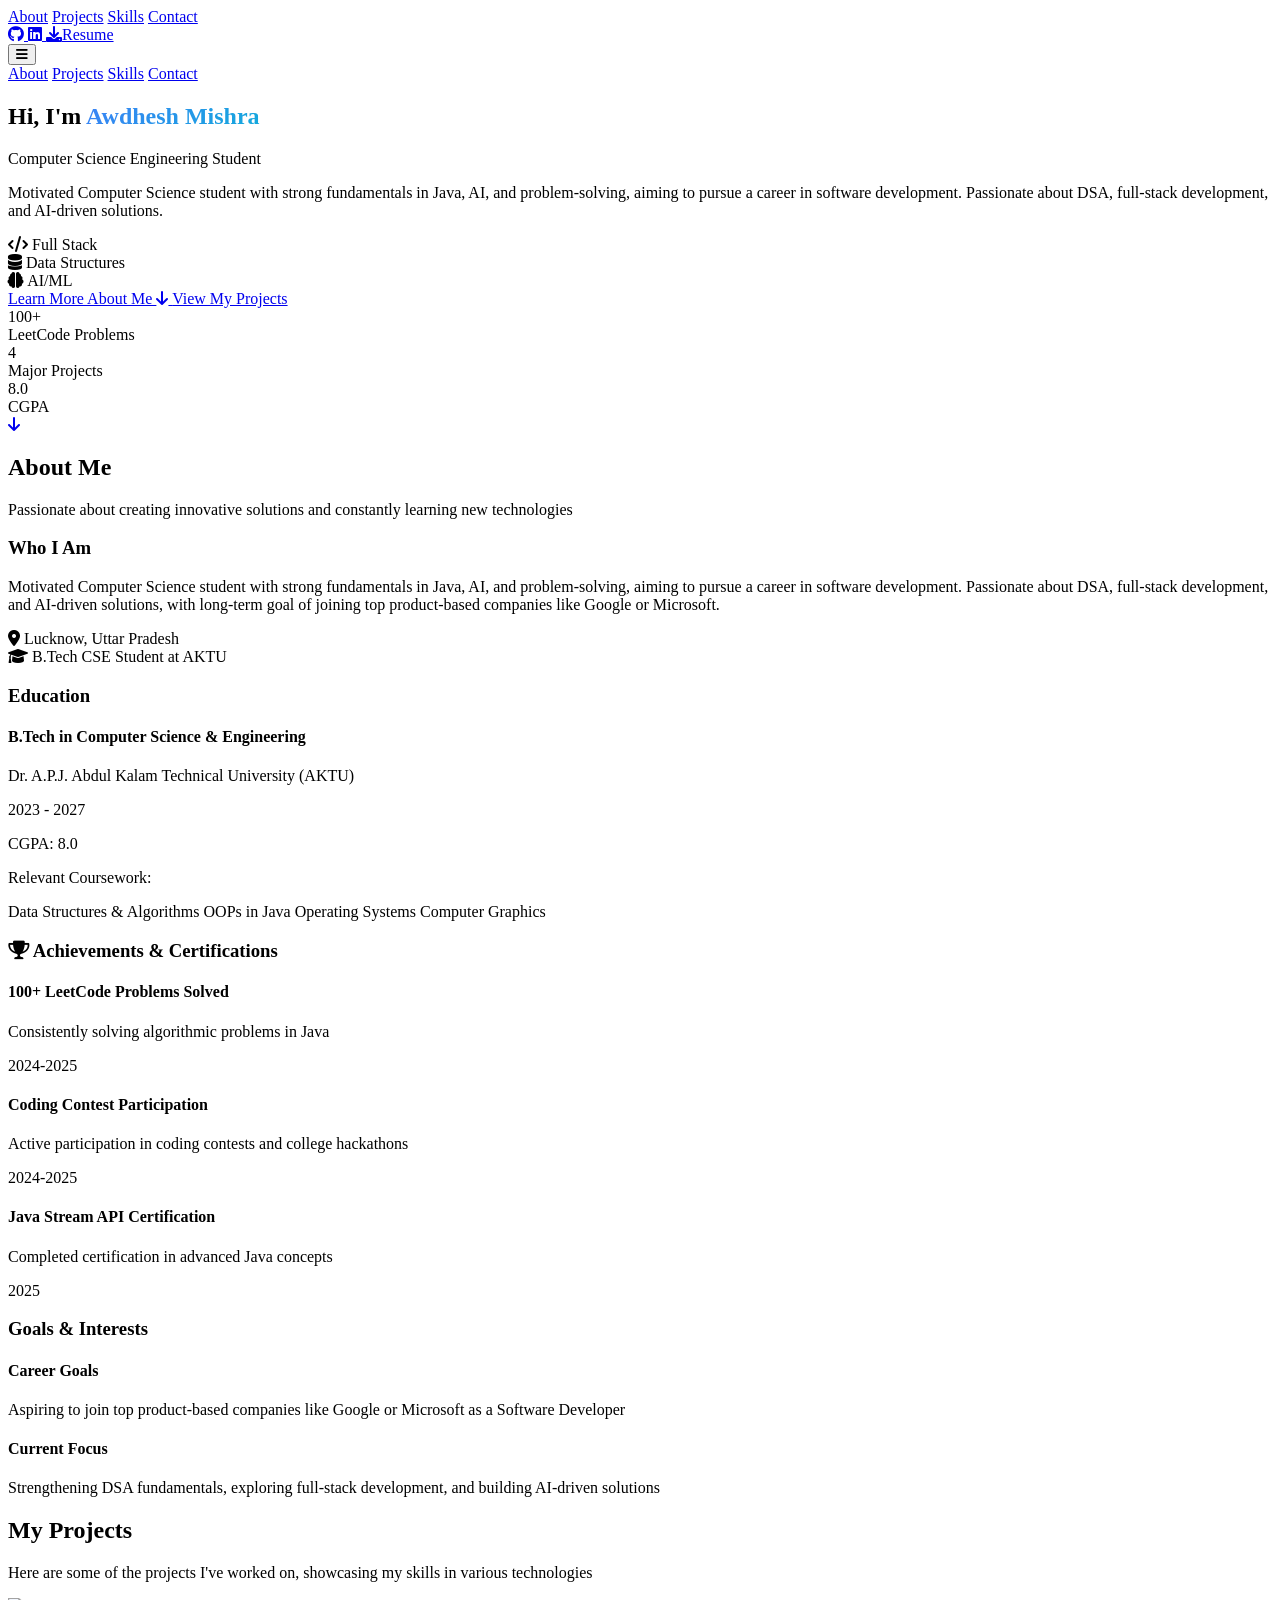
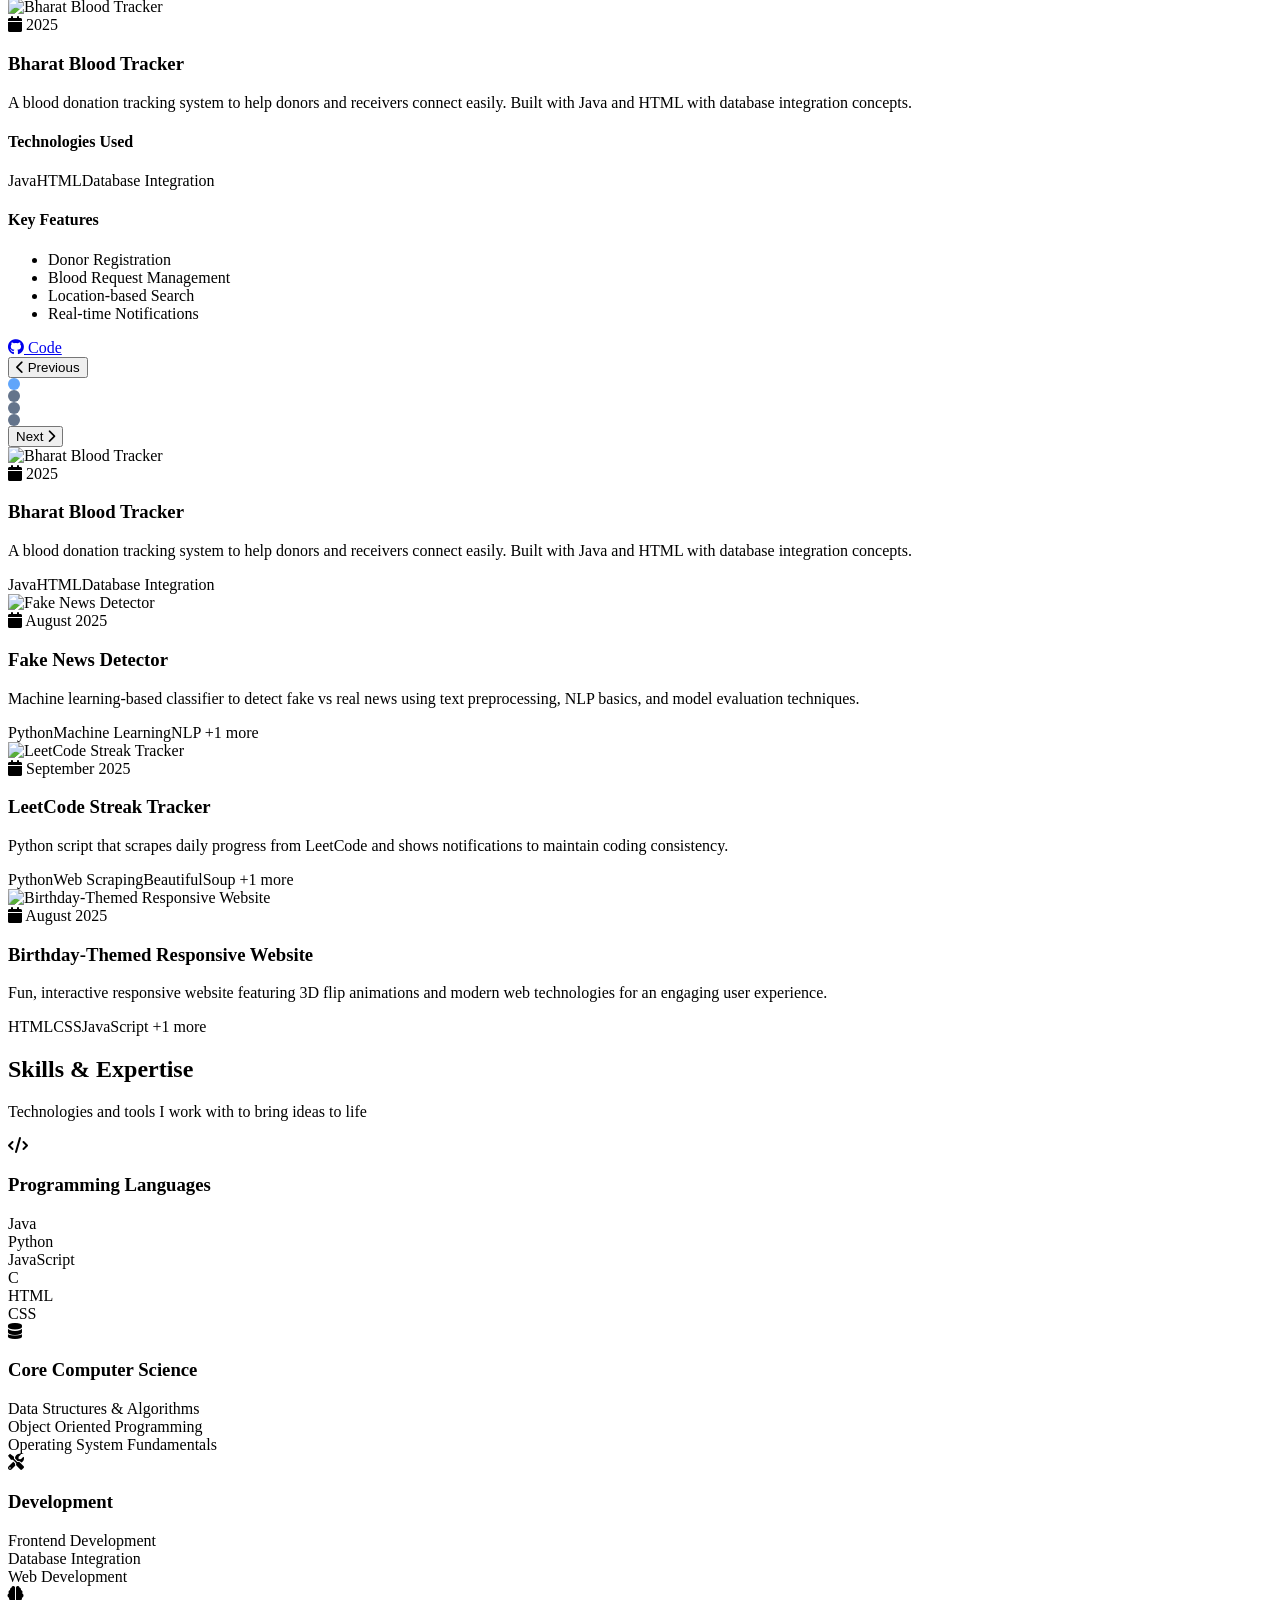
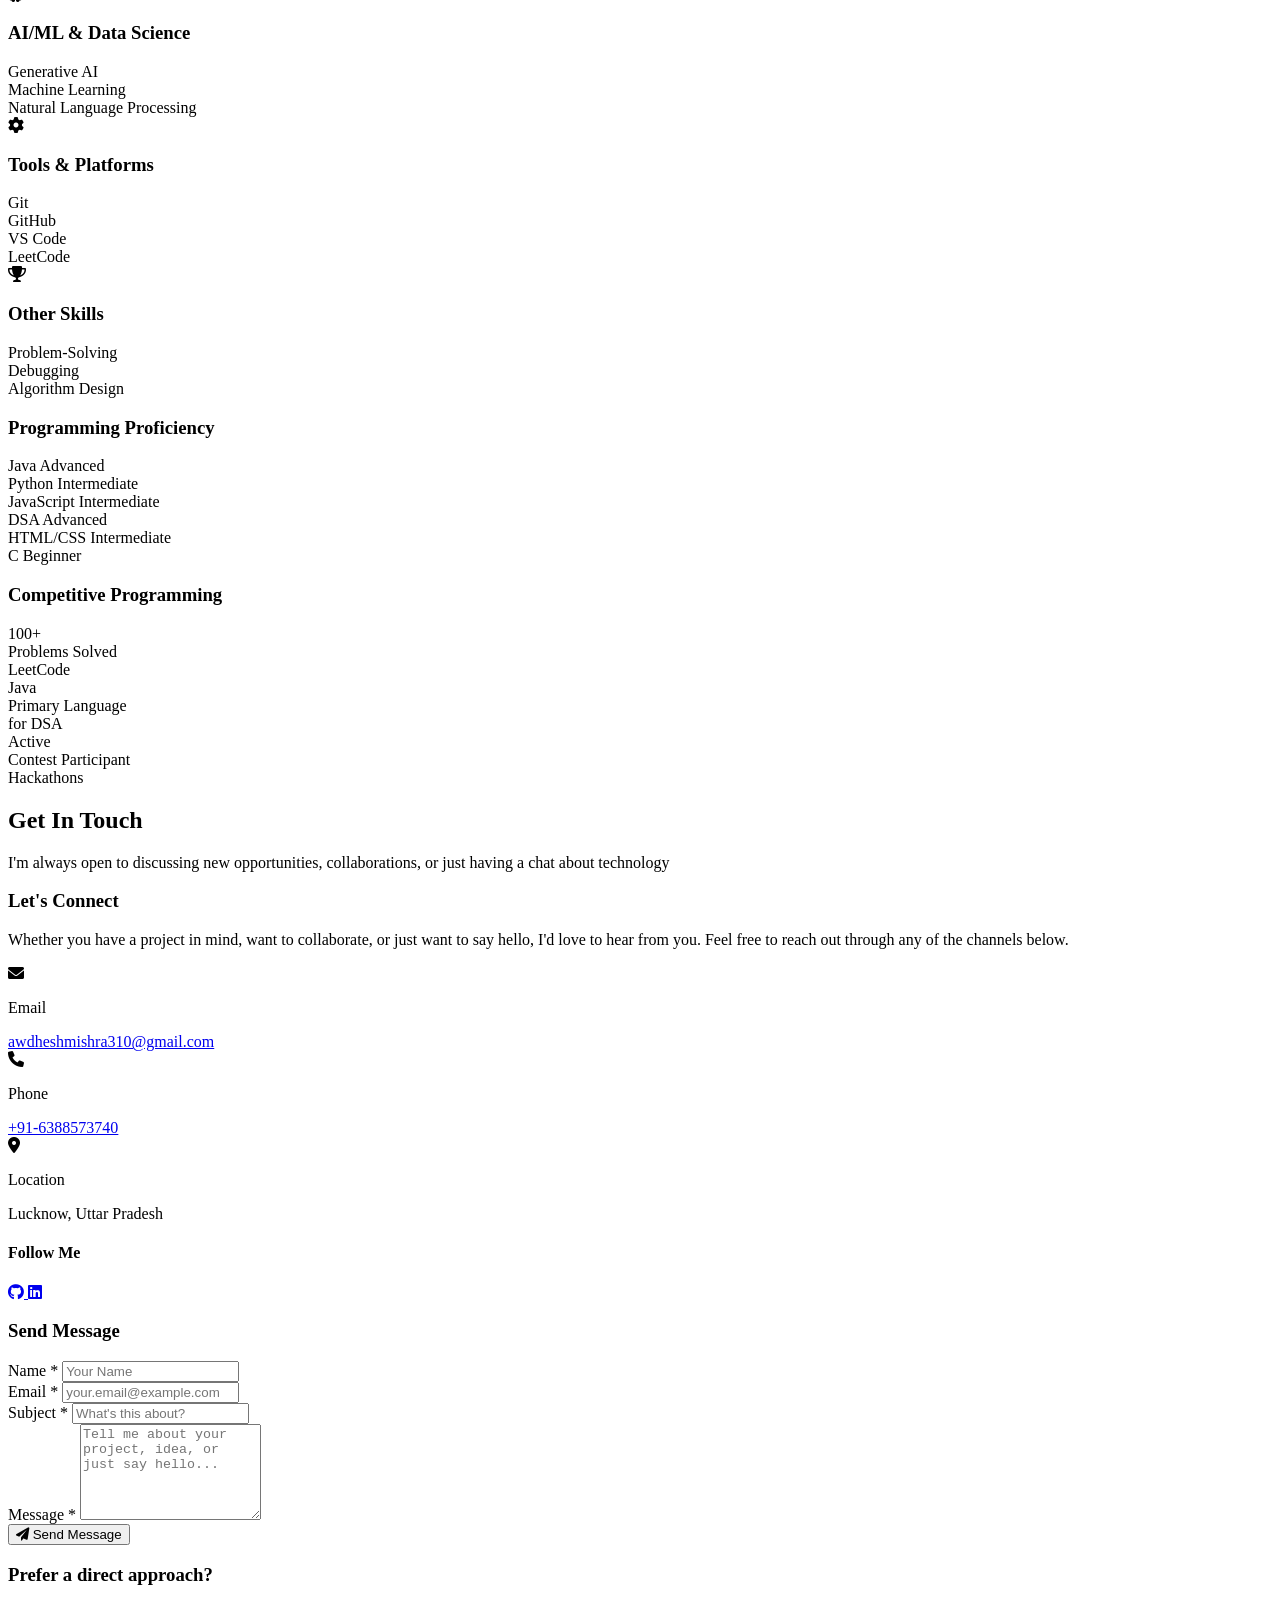
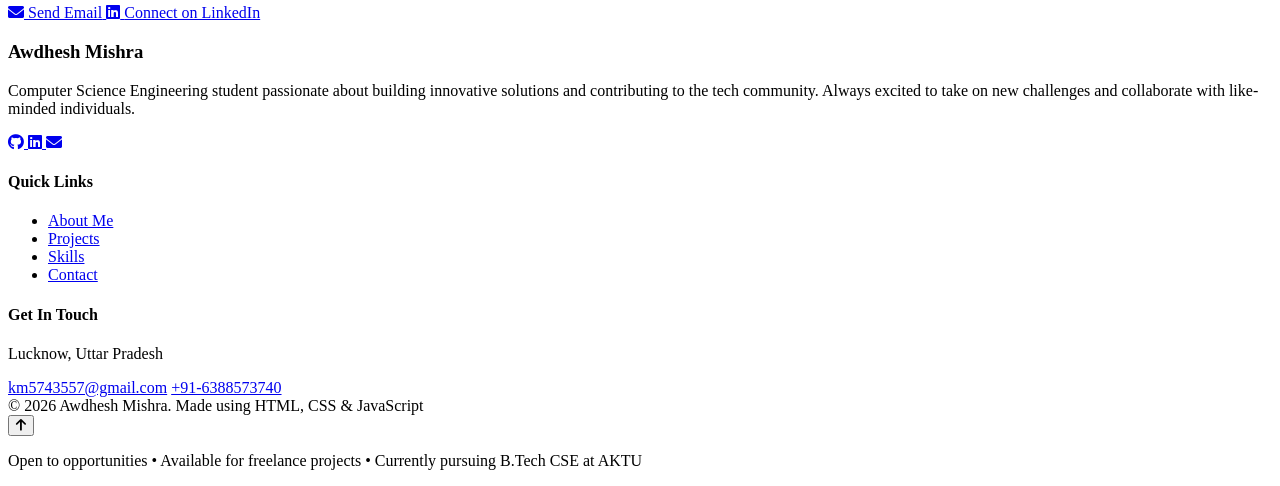
==== commit b4622ec2: "Merge branch 'master' of https://github.com/Awdheshmishra/portfolio" ====
--- a/portfolio-main/index.htm
+++ b/portfolio-main/index.htm
@@ -1,20 +1,710 @@
-<!doctype html>
-<html lang="en">
-  <head>
-    <meta charset="UTF-8" />
-    <meta name="viewport" content="width=device-width, initial-scale=1.0" />
-    <meta name="description" content="Portfolio of Awdhesh Mishra, a computer science engineering student and software developer." />
-    <title>Awdhesh Mishra — Software Developer</title>
-    <link rel="preconnect" href="https://fonts.googleapis.com" />
-    <link rel="preconnect" href="https://fonts.gstatic.com" crossorigin />
-    <link href="https://fonts.googleapis.com/css2?family=DM+Mono:wght@400;500&family=Manrope:wght@400;500;600;700;800&display=swap" rel="stylesheet" />
-    <link rel="stylesheet" href="style.css" />
-  </head>
-  <body>
-    <div id="root"></div>
-    <script crossorigin src="https://unpkg.com/react@18/umd/react.development.js"></script>
-    <script crossorigin src="https://unpkg.com/react-dom@18/umd/react-dom.development.js"></script>
-    <script src="https://unpkg.com/@babel/standalone/babel.min.js"></script>
-    <script type="text/babel" src="final_script.js"></script>
-  </body>
-</html>
+<!DOCTYPE html>
+<html lang="en">
+<head>
+    <meta charset="UTF-8">
+    <meta name="viewport" content="width=device-width, initial-scale=1.0">
+    <title>Awdhesh Mishra - Portfolio</title>
+    
+    <!-- External CSS Libraries -->
+    <script src="https://cdn.tailwindcss.com"></script>
+    <link rel="stylesheet" href="https://cdnjs.cloudflare.com/ajax/libs/font-awesome/6.0.0/css/all.min.css">
+     <!-- <link rel="stylesheet" href="portfolio_styles.css"> -->
+    
+    
+    <link rel="stylesheet" href="css/styles.css">
+    
+    <style>
+         Quick custom styles 
+        .animation-delay-2000 { animation-delay: 2s; }
+        .animation-delay-4000 { animation-delay: 4s; }
+        
+        .gradient-text {
+            background: linear-gradient(-45deg, #3b82f6, #8b5cf6, #06b6d4, #3b82f6);
+            background-size: 400% 400%;
+            animation: gradientShift 3s ease infinite;
+            -webkit-background-clip: text;
+            background-clip: text;
+            -webkit-text-fill-color: transparent;
+        }
+        
+        @keyframes gradientShift {
+            0% { background-position: 0% 50%; }
+            50% { background-position: 100% 50%; }
+            100% { background-position: 0% 50%; }
+        }
+        
+        /* Project indicators */
+        .project-indicator {
+            width: 12px;
+            height: 12px;
+            border-radius: 50%;
+            background-color: #64748b;
+            cursor: pointer;
+            transition: all 0.2s ease;
+        }
+        
+        .project-indicator.active {
+            background-color: #60a5fa;
+        }
+        
+        .project-indicator:hover {
+            background-color: #94a3b8;
+        }
+    </style>
+</head>
+<body class="bg-slate-900 text-white">
+
+    <!-- Header/Navigation -->
+    <header class="fixed top-0 left-0 right-0 z-50 bg-slate-900/95 backdrop-blur-md border-b border-slate-700/50">
+        <div class="max-w-7xl mx-auto px-4 sm:px-6 lg:px-8">
+            <div class="flex items-center justify-between h-16">
+                <!-- Logo -->
+                <div class="flex-shrink-0">
+                    <a href="#hero" class="text-xl font-bold text-white hover:text-blue-400 transition-colors duration-200"> </a>
+                </div>
+                
+                <!-- Desktop Navigation -->
+                <nav class="hidden md:flex items-center space-x-8">
+                    <a href="#about" class="text-slate-300 hover:text-white transition-colors duration-200">About</a>
+                    <a href="#projects" class="text-slate-300 hover:text-white transition-colors duration-200">Projects</a>
+                    <a href="#skills" class="text-slate-300 hover:text-white transition-colors duration-200">Skills</a>
+                    <a href="#contact" class="text-slate-300 hover:text-white transition-colors duration-200">Contact</a>
+                </nav>
+                
+                <!-- Social Links & Resume -->
+                <div class="hidden md:flex items-center space-x-4">
+                    <a href="https://github.com/Awdheshmishra" target="_blank" class="text-slate-400 hover:text-white transition-colors duration-200">
+                        <i class="fab fa-github text-xl"></i>
+                    </a>
+                    <a href="https://linkedin.com/in/awdhesh-mishra-09780932a" target="_blank" class="text-slate-400 hover:text-white transition-colors duration-200">
+                        <i class="fab fa-linkedin text-xl"></i>
+                    </a>
+                    <a href="awdheshmishra.pdf" download class="bg-blue-600 hover:bg-blue-700 text-white px-4 py-2 rounded-lg text-sm font-medium transition-colors duration-200">
+                        <i class="fas fa-download mr-2"></i>Resume
+                    </a>
+                </div>
+                
+                <!-- Mobile Menu Button -->
+                <div class="md:hidden">
+                    <button id="menuButton" onclick="toggleMobileMenu()" class="text-slate-400 hover:text-white transition-colors duration-200">
+                        <i class="fas fa-bars text-xl"></i>
+                    </button>
+                </div>
+            </div>
+            
+            <!-- Mobile Menu -->
+            <div id="mobileMenu" class="md:hidden hidden">
+                <div class="px-2 pt-2 pb-3 space-y-1 bg-slate-900/95 backdrop-blur-md rounded-lg mt-2">
+                    <a href="#about" onclick="toggleMobileMenu()" class="block px-3 py-2 text-slate-300 hover:text-white transition-colors duration-200">About</a>
+                    <a href="#projects" onclick="toggleMobileMenu()" class="block px-3 py-2 text-slate-300 hover:text-white transition-colors duration-200">Projects</a>
+                    <a href="#skills" onclick="toggleMobileMenu()" class="block px-3 py-2 text-slate-300 hover:text-white transition-colors duration-200">Skills</a>
+                    <a href="#contact" onclick="toggleMobileMenu()" class="block px-3 py-2 text-slate-300 hover:text-white transition-colors duration-200">Contact</a>
+                </div>
+            </div>
+        </div>
+    </header>
+
+    <!-- Hero Section -->
+    <section id="hero" class="min-h-screen bg-gradient-to-br from-slate-900 via-slate-800 to-slate-900 flex items-center justify-center relative overflow-hidden">
+        <!-- Background Pattern -->
+        <div class="absolute inset-0 opacity-10">
+            <div class="absolute top-20 left-20 w-72 h-72 bg-blue-500 rounded-full mix-blend-multiply filter blur-xl animate-pulse"></div>
+            <div class="absolute top-40 right-20 w-72 h-72 bg-purple-500 rounded-full mix-blend-multiply filter blur-xl animate-pulse animation-delay-2000"></div>
+            <div class="absolute -bottom-8 left-40 w-72 h-72 bg-cyan-500 rounded-full mix-blend-multiply filter blur-xl animate-pulse animation-delay-4000"></div>
+        </div>
+
+        <div class="max-w-7xl mx-auto px-4 sm:px-6 lg:px-8 text-center relative z-10">
+            <div class="space-y-8">
+                <!-- Main Heading -->
+                <div class="space-y-4">
+                    <h1 class="text-5xl md:text-7xl font-bold text-white">
+                        Hi, I'm <span class="gradient-text">Awdhesh Mishra</span>
+                    </h1>
+                    <p class="text-xl md:text-2xl text-slate-300 font-medium">
+                        Computer Science Engineering Student
+                    </p>
+                </div>
+
+                <!-- Bio -->
+                <div class="max-w-3xl mx-auto">
+                    <p class="text-lg text-slate-400 leading-relaxed">
+                        Motivated Computer Science student with strong fundamentals in Java, AI, and problem-solving, aiming to pursue a career in software development. Passionate about DSA, full-stack development, and AI-driven solutions.
+                    </p>
+                </div>
+
+                <!-- Tech Icons -->
+                <div class="flex justify-center items-center space-x-8 pt-8">
+                    <div class="flex items-center space-x-2 text-blue-400">
+                        <i class="fas fa-code text-2xl"></i>
+                        <span class="text-sm font-medium">Full Stack</span>
+                    </div>
+                    <div class="flex items-center space-x-2 text-purple-400">
+                        <i class="fas fa-database text-2xl"></i>
+                        <span class="text-sm font-medium">Data Structures</span>
+                    </div>
+                    <div class="flex items-center space-x-2 text-cyan-400">
+                        <i class="fas fa-brain text-2xl"></i>
+                        <span class="text-sm font-medium">AI/ML</span>
+                    </div>
+                </div>
+
+                <!-- CTA Buttons -->
+                <div class="flex flex-col sm:flex-row gap-4 justify-center items-center pt-8">
+                    <a href="#about" class="bg-blue-600 hover:bg-blue-700 text-white px-8 py-3 rounded-lg font-medium transition-all duration-200 transform hover:scale-105 flex items-center gap-2">
+                        Learn More About Me
+                        <i class="fas fa-arrow-down"></i>
+                    </a>
+                    <a href="#projects" class="border border-slate-600 hover:border-slate-500 text-slate-300 hover:text-white px-8 py-3 rounded-lg font-medium transition-all duration-200 transform hover:scale-105">
+                        View My Projects
+                    </a>
+                </div>
+
+                <!-- Quick Stats -->
+                <div class="grid grid-cols-1 sm:grid-cols-3 gap-8 pt-16 max-w-2xl mx-auto">
+                    <div class="text-center">
+                        <div class="text-3xl font-bold text-white">100+</div>
+                        <div class="text-sm text-slate-400">LeetCode Problems</div>
+                    </div>
+                    <div class="text-center">
+                        <div class="text-3xl font-bold text-white">4</div>
+                        <div class="text-sm text-slate-400">Major Projects</div>
+                    </div>
+                    <div class="text-center">
+                        <div class="text-3xl font-bold text-white">8.0</div>
+                        <div class="text-sm text-slate-400">CGPA</div>
+                    </div>
+                </div>
+            </div>
+        </div>
+
+        <!-- Scroll Indicator -->
+        <div class="absolute bottom-8 left-1/2 transform -translate-x-1/2 animate-bounce">
+            <a href="#about" class="text-slate-400 hover:text-white transition-colors duration-200">
+                <i class="fas fa-arrow-down text-2xl"></i>
+            </a>
+        </div>
+    </section>
+
+    <!-- About Section -->
+    <section id="about" class="py-20 bg-slate-800">
+        <div class="max-w-7xl mx-auto px-4 sm:px-6 lg:px-8">
+            <div class="text-center mb-16">
+                <h2 class="text-4xl md:text-5xl font-bold text-white mb-4">About Me</h2>
+                <p class="text-xl text-slate-400 max-w-3xl mx-auto">
+                    Passionate about creating innovative solutions and constantly learning new technologies
+                </p>
+            </div>
+
+            <div class="grid grid-cols-1 lg:grid-cols-2 gap-12 items-start">
+                <!-- Left Column -->
+                <div class="space-y-8">
+                    <div class="bg-slate-900/50 rounded-xl p-8 backdrop-blur-sm border border-slate-700/50">
+                        <h3 class="text-2xl font-bold text-white mb-4">Who I Am</h3>
+                        <p class="text-slate-300 leading-relaxed mb-6">
+                            Motivated Computer Science student with strong fundamentals in Java, AI, and problem-solving, aiming to pursue a career in software development. Passionate about DSA, full-stack development, and AI-driven solutions, with long-term goal of joining top product-based companies like Google or Microsoft.
+                        </p>
+                        
+                        <div class="space-y-3">
+                            <div class="flex items-center gap-3 text-slate-300">
+                                <i class="fas fa-map-marker-alt text-blue-400"></i>
+                                <span>Lucknow, Uttar Pradesh</span>
+                            </div>
+                            <div class="flex items-center gap-3 text-slate-300">
+                                <i class="fas fa-graduation-cap text-blue-400"></i>
+                                <span>B.Tech CSE Student at AKTU</span>
+                            </div>
+                        </div>
+                    </div>
+
+                    <!-- Education -->
+                    <div class="bg-slate-900/50 rounded-xl p-8 backdrop-blur-sm border border-slate-700/50">
+                        <h3 class="text-2xl font-bold text-white mb-6">Education</h3>
+                        <div class="border-l-4 border-blue-500 pl-6">
+                            <h4 class="text-lg font-semibold text-white">B.Tech in Computer Science & Engineering</h4>
+                            <p class="text-blue-400 font-medium">Dr. A.P.J. Abdul Kalam Technical University (AKTU)</p>
+                            <p class="text-slate-400 text-sm">2023 - 2027</p>
+                            <p class="text-slate-300 text-sm">CGPA: 8.0</p>
+                            <div class="mt-2">
+                                <p class="text-slate-400 text-sm">Relevant Coursework:</p>
+                                <div class="flex flex-wrap gap-2 mt-1">
+                                    <span class="bg-slate-700 text-slate-300 px-2 py-1 rounded text-xs">Data Structures & Algorithms</span>
+                                    <span class="bg-slate-700 text-slate-300 px-2 py-1 rounded text-xs">OOPs in Java</span>
+                                    <span class="bg-slate-700 text-slate-300 px-2 py-1 rounded text-xs">Operating Systems</span>
+                                    <span class="bg-slate-700 text-slate-300 px-2 py-1 rounded text-xs">Computer Graphics</span>
+                                </div>
+                            </div>
+                        </div>
+                    </div>
+                </div>
+
+                <!-- Right Column -->
+                <div class="space-y-8">
+                    <div class="bg-slate-900/50 rounded-xl p-8 backdrop-blur-sm border border-slate-700/50">
+                        <h3 class="text-2xl font-bold text-white mb-6 flex items-center gap-3">
+                            <i class="fas fa-trophy text-yellow-400"></i>
+                            Achievements & Certifications
+                        </h3>
+                        <div class="space-y-4">
+                            <div class="bg-slate-800/50 rounded-lg p-4 border border-slate-600/30">
+                                <h4 class="text-lg font-semibold text-white mb-2">100+ LeetCode Problems Solved</h4>
+                                <p class="text-slate-300 text-sm mb-2">Consistently solving algorithmic problems in Java</p>
+                                <p class="text-blue-400 text-xs font-medium">2024-2025</p>
+                            </div>
+                            <div class="bg-slate-800/50 rounded-lg p-4 border border-slate-600/30">
+                                <h4 class="text-lg font-semibold text-white mb-2">Coding Contest Participation</h4>
+                                <p class="text-slate-300 text-sm mb-2">Active participation in coding contests and college hackathons</p>
+                                <p class="text-blue-400 text-xs font-medium">2024-2025</p>
+                            </div>
+                            <div class="bg-slate-800/50 rounded-lg p-4 border border-slate-600/30">
+                                <h4 class="text-lg font-semibold text-white mb-2">Java Stream API Certification</h4>
+                                <p class="text-slate-300 text-sm mb-2">Completed certification in advanced Java concepts</p>
+                                <p class="text-blue-400 text-xs font-medium">2025</p>
+                            </div>
+                        </div>
+                    </div>
+
+                    <!-- Goals & Interests -->
+                    <div class="bg-slate-900/50 rounded-xl p-8 backdrop-blur-sm border border-slate-700/50">
+                        <h3 class="text-2xl font-bold text-white mb-6">Goals & Interests</h3>
+                        <div class="space-y-4">
+                            <div class="bg-slate-800/50 rounded-lg p-4 border border-slate-600/30">
+                                <h4 class="text-lg font-semibold text-blue-400 mb-2">Career Goals</h4>
+                                <p class="text-slate-300 text-sm">
+                                    Aspiring to join top product-based companies like Google or Microsoft as a Software Developer
+                                </p>
+                            </div>
+                            <div class="bg-slate-800/50 rounded-lg p-4 border border-slate-600/30">
+                                <h4 class="text-lg font-semibold text-purple-400 mb-2">Current Focus</h4>
+                                <p class="text-slate-300 text-sm">
+                                    Strengthening DSA fundamentals, exploring full-stack development, and building AI-driven solutions
+                                </p>
+                            </div>
+                        </div>
+                    </div>
+                </div>
+            </div>
+        </div>
+    </section>
+
+    <!-- Projects Section -->
+    <section id="projects" class="py-20 bg-slate-900">
+        <div class="max-w-7xl mx-auto px-4 sm:px-6 lg:px-8">
+            <div class="text-center mb-16">
+                <h2 class="text-4xl md:text-5xl font-bold text-white mb-4">My Projects</h2>
+                <p class="text-xl text-slate-400 max-w-3xl mx-auto">
+                    Here are some of the projects I've worked on, showcasing my skills in various technologies
+                </p>
+            </div>
+
+            <!-- Featured Project -->
+            <div class="mb-16">
+                <div id="featuredProject" class="bg-slate-800/50 rounded-2xl overflow-hidden backdrop-blur-sm border border-slate-700/50">
+                    <!-- Project content will be loaded by JavaScript -->
+                </div>
+                
+                <!-- Navigation -->
+                <div class="flex justify-between items-center p-6 bg-slate-800/30 rounded-b-2xl border-t border-slate-700/50">
+                    <button id="prevProject" onclick="prevProject()" class="flex items-center gap-2 text-slate-400 hover:text-white transition-colors duration-200">
+                        <i class="fas fa-chevron-left"></i>
+                        <span>Previous</span>
+                    </button>
+
+                    <div class="flex gap-2" id="projectIndicators">
+                        <!-- Indicators will be generated by JavaScript -->
+                    </div>
+
+                    <button id="nextProject" onclick="nextProject()" class="flex items-center gap-2 text-slate-400 hover:text-white transition-colors duration-200">
+                        <span>Next</span>
+                        <i class="fas fa-chevron-right"></i>
+                    </button>
+                </div>
+            </div>
+
+            <!-- All Projects Grid -->
+            <div id="projectsGrid" class="grid grid-cols-1 md:grid-cols-2 gap-8">
+                <!-- Projects will be loaded by JavaScript -->
+            </div>
+        </div>
+    </section>
+
+    <!-- Skills Section -->
+    <section id="skills" class="py-20 bg-slate-800">
+        <div class="max-w-7xl mx-auto px-4 sm:px-6 lg:px-8">
+            <div class="text-center mb-16">
+                <h2 class="text-4xl md:text-5xl font-bold text-white mb-4">Skills & Expertise</h2>
+                <p class="text-xl text-slate-400 max-w-3xl mx-auto">
+                    Technologies and tools I work with to bring ideas to life
+                </p>
+            </div>
+
+            <div class="grid grid-cols-1 md:grid-cols-2 lg:grid-cols-3 gap-8">
+                <!-- Programming Languages -->
+                <div class="bg-slate-900/50 rounded-xl p-6 backdrop-blur-sm border border-slate-700/50 hover:border-slate-600 transition-all duration-300 transform hover:-translate-y-2">
+                    <div class="flex items-center gap-3 mb-4">
+                        <i class="fas fa-code text-blue-400 text-2xl"></i>
+                        <h3 class="text-lg font-bold text-white">Programming Languages</h3>
+                    </div>
+                    <div class="space-y-3">
+                        <div class="px-3 py-2 rounded-lg border bg-blue-600/20 text-blue-400 border-blue-500/30 text-sm font-medium transition-all duration-200 hover:scale-105">Java</div>
+                        <div class="px-3 py-2 rounded-lg border bg-blue-600/20 text-blue-400 border-blue-500/30 text-sm font-medium transition-all duration-200 hover:scale-105">Python</div>
+                        <div class="px-3 py-2 rounded-lg border bg-blue-600/20 text-blue-400 border-blue-500/30 text-sm font-medium transition-all duration-200 hover:scale-105">JavaScript</div>
+                        <div class="px-3 py-2 rounded-lg border bg-blue-600/20 text-blue-400 border-blue-500/30 text-sm font-medium transition-all duration-200 hover:scale-105">C</div>
+                        <div class="px-3 py-2 rounded-lg border bg-blue-600/20 text-blue-400 border-blue-500/30 text-sm font-medium transition-all duration-200 hover:scale-105">HTML</div>
+                        <div class="px-3 py-2 rounded-lg border bg-blue-600/20 text-blue-400 border-blue-500/30 text-sm font-medium transition-all duration-200 hover:scale-105">CSS</div>
+                    </div>
+                </div>
+
+                <!-- Core CS -->
+                <div class="bg-slate-900/50 rounded-xl p-6 backdrop-blur-sm border border-slate-700/50 hover:border-slate-600 transition-all duration-300 transform hover:-translate-y-2">
+                    <div class="flex items-center gap-3 mb-4">
+                        <i class="fas fa-database text-purple-400 text-2xl"></i>
+                        <h3 class="text-lg font-bold text-white">Core Computer Science</h3>
+                    </div>
+                    <div class="space-y-3">
+                        <div class="px-3 py-2 rounded-lg border bg-purple-600/20 text-purple-400 border-purple-500/30 text-sm font-medium transition-all duration-200 hover:scale-105">Data Structures & Algorithms</div>
+                        <div class="px-3 py-2 rounded-lg border bg-purple-600/20 text-purple-400 border-purple-500/30 text-sm font-medium transition-all duration-200 hover:scale-105">Object Oriented Programming</div>
+                        <div class="px-3 py-2 rounded-lg border bg-purple-600/20 text-purple-400 border-purple-500/30 text-sm font-medium transition-all duration-200 hover:scale-105">Operating System Fundamentals</div>
+                    </div>
+                </div>
+
+                <!-- Development -->
+                <div class="bg-slate-900/50 rounded-xl p-6 backdrop-blur-sm border border-slate-700/50 hover:border-slate-600 transition-all duration-300 transform hover:-translate-y-2">
+                    <div class="flex items-center gap-3 mb-4">
+                        <i class="fas fa-tools text-green-400 text-2xl"></i>
+                        <h3 class="text-lg font-bold text-white">Development</h3>
+                    </div>
+                    <div class="space-y-3">
+                        <div class="px-3 py-2 rounded-lg border bg-green-600/20 text-green-400 border-green-500/30 text-sm font-medium transition-all duration-200 hover:scale-105">Frontend Development</div>
+                        <div class="px-3 py-2 rounded-lg border bg-green-600/20 text-green-400 border-green-500/30 text-sm font-medium transition-all duration-200 hover:scale-105">Database Integration</div>
+                        <div class="px-3 py-2 rounded-lg border bg-green-600/20 text-green-400 border-green-500/30 text-sm font-medium transition-all duration-200 hover:scale-105">Web Development</div>
+                    </div>
+                </div>
+
+                <!-- AI/ML -->
+                <div class="bg-slate-900/50 rounded-xl p-6 backdrop-blur-sm border border-slate-700/50 hover:border-slate-600 transition-all duration-300 transform hover:-translate-y-2">
+                    <div class="flex items-center gap-3 mb-4">
+                        <i class="fas fa-brain text-cyan-400 text-2xl"></i>
+                        <h3 class="text-lg font-bold text-white">AI/ML & Data Science</h3>
+                    </div>
+                    <div class="space-y-3">
+                        <div class="px-3 py-2 rounded-lg border bg-cyan-600/20 text-cyan-400 border-cyan-500/30 text-sm font-medium transition-all duration-200 hover:scale-105">Generative AI</div>
+                        <div class="px-3 py-2 rounded-lg border bg-cyan-600/20 text-cyan-400 border-cyan-500/30 text-sm font-medium transition-all duration-200 hover:scale-105">Machine Learning</div>
+                        <div class="px-3 py-2 rounded-lg border bg-cyan-600/20 text-cyan-400 border-cyan-500/30 text-sm font-medium transition-all duration-200 hover:scale-105">Natural Language Processing</div>
+                    </div>
+                </div>
+
+                <!-- Tools -->
+                <div class="bg-slate-900/50 rounded-xl p-6 backdrop-blur-sm border border-slate-700/50 hover:border-slate-600 transition-all duration-300 transform hover:-translate-y-2">
+                    <div class="flex items-center gap-3 mb-4">
+                        <i class="fas fa-cog text-orange-400 text-2xl"></i>
+                        <h3 class="text-lg font-bold text-white">Tools & Platforms</h3>
+                    </div>
+                    <div class="space-y-3">
+                        <div class="px-3 py-2 rounded-lg border bg-orange-600/20 text-orange-400 border-orange-500/30 text-sm font-medium transition-all duration-200 hover:scale-105">Git</div>
+                        <div class="px-3 py-2 rounded-lg border bg-orange-600/20 text-orange-400 border-orange-500/30 text-sm font-medium transition-all duration-200 hover:scale-105">GitHub</div>
+                        <div class="px-3 py-2 rounded-lg border bg-orange-600/20 text-orange-400 border-orange-500/30 text-sm font-medium transition-all duration-200 hover:scale-105">VS Code</div>
+                        <div class="px-3 py-2 rounded-lg border bg-orange-600/20 text-orange-400 border-orange-500/30 text-sm font-medium transition-all duration-200 hover:scale-105">LeetCode</div>
+                    </div>
+                </div>
+
+                <!-- Other Skills -->
+                <div class="bg-slate-900/50 rounded-xl p-6 backdrop-blur-sm border border-slate-700/50 hover:border-slate-600 transition-all duration-300 transform hover:-translate-y-2">
+                    <div class="flex items-center gap-3 mb-4">
+                        <i class="fas fa-trophy text-yellow-400 text-2xl"></i>
+                        <h3 class="text-lg font-bold text-white">Other Skills</h3>
+                    </div>
+                    <div class="space-y-3">
+                        <div class="px-3 py-2 rounded-lg border bg-yellow-600/20 text-yellow-400 border-yellow-500/30 text-sm font-medium transition-all duration-200 hover:scale-105">Problem-Solving</div>
+                        <div class="px-3 py-2 rounded-lg border bg-yellow-600/20 text-yellow-400 border-yellow-500/30 text-sm font-medium transition-all duration-200 hover:scale-105">Debugging</div>
+                        <div class="px-3 py-2 rounded-lg border bg-yellow-600/20 text-yellow-400 border-yellow-500/30 text-sm font-medium transition-all duration-200 hover:scale-105">Algorithm Design</div>
+                    </div>
+                </div>
+            </div>
+
+            <!-- Programming Proficiency -->
+            <div class="mt-16 bg-slate-900/50 rounded-xl p-8 backdrop-blur-sm border border-slate-700/50">
+                <h3 class="text-2xl font-bold text-white mb-6 text-center">Programming Proficiency</h3>
+                <div class="grid grid-cols-1 md:grid-cols-2 lg:grid-cols-3 gap-6">
+                    <div class="space-y-3">
+                        <div class="flex justify-between text-white">
+                            <span class="font-medium">Java</span>
+                            <span class="text-blue-400">Advanced</span>
+                        </div>
+                        <div class="w-full bg-slate-700 rounded-full h-2">
+                            <div class="bg-gradient-to-r from-blue-500 to-blue-400 h-2 rounded-full" style="width: 90%"></div>
+                        </div>
+                    </div>
+                    
+                    <div class="space-y-3">
+                        <div class="flex justify-between text-white">
+                            <span class="font-medium">Python</span>
+                            <span class="text-green-400">Intermediate</span>
+                        </div>
+                        <div class="w-full bg-slate-700 rounded-full h-2">
+                            <div class="bg-gradient-to-r from-green-500 to-green-400 h-2 rounded-full" style="width: 70%"></div>
+                        </div>
+                    </div>
+                    
+                    <div class="space-y-3">
+                        <div class="flex justify-between text-white">
+                            <span class="font-medium">JavaScript</span>
+                            <span class="text-yellow-400">Intermediate</span>
+                        </div>
+                        <div class="w-full bg-slate-700 rounded-full h-2">
+                            <div class="bg-gradient-to-r from-yellow-500 to-yellow-400 h-2 rounded-full" style="width: 65%"></div>
+                        </div>
+                    </div>
+                    
+                    <div class="space-y-3">
+                        <div class="flex justify-between text-white">
+                            <span class="font-medium">DSA</span>
+                            <span class="text-orange-400">Advanced</span>
+                        </div>
+                        <div class="w-full bg-slate-700 rounded-full h-2">
+                            <div class="bg-gradient-to-r from-orange-500 to-orange-400 h-2 rounded-full" style="width: 85%"></div>
+                        </div>
+                    </div>
+                    
+                    <div class="space-y-3">
+                        <div class="flex justify-between text-white">
+                            <span class="font-medium">HTML/CSS</span>
+                            <span class="text-cyan-400">Intermediate</span>
+                        </div>
+                        <div class="w-full bg-slate-700 rounded-full h-2">
+                            <div class="bg-gradient-to-r from-cyan-500 to-cyan-400 h-2 rounded-full" style="width: 75%"></div>
+                        </div>
+                    </div>
+                    
+                    <div class="space-y-3">
+                        <div class="flex justify-between text-white">
+                            <span class="font-medium">C</span>
+                            <span class="text-purple-400">Beginner</span>
+                        </div>
+                        <div class="w-full bg-slate-700 rounded-full h-2">
+                            <div class="bg-gradient-to-r from-purple-500 to-purple-400 h-2 rounded-full" style="width: 50%"></div>
+                        </div>
+                    </div>
+                </div>
+            </div>
+
+            <!-- LeetCode Stats -->
+            <div class="mt-12 text-center">
+                <div class="bg-gradient-to-r from-green-600/20 to-blue-600/20 rounded-xl p-8 border border-green-500/30">
+                    <h3 class="text-2xl font-bold text-white mb-4">Competitive Programming</h3>
+                    <div class="grid grid-cols-1 sm:grid-cols-3 gap-8">
+                        <div class="text-center">
+                            <div class="text-4xl font-bold text-green-400 mb-2">100+</div>
+                            <div class="text-slate-300">Problems Solved</div>
+                            <div class="text-sm text-slate-400">LeetCode</div>
+                        </div>
+                        <div class="text-center">
+                            <div class="text-4xl font-bold text-blue-400 mb-2">Java</div>
+                            <div class="text-slate-300">Primary Language</div>
+                            <div class="text-sm text-slate-400">for DSA</div>
+                        </div>
+                        <div class="text-center">
+                            <div class="text-4xl font-bold text-purple-400 mb-2">Active</div>
+                            <div class="text-slate-300">Contest Participant</div>
+                            <div class="text-sm text-slate-400">Hackathons</div>
+                        </div>
+                    </div>
+                </div>
+            </div>
+        </div>
+    </section>
+
+    <!-- Contact Section -->
+    <section id="contact" class="py-20 bg-slate-900">
+        <div class="max-w-7xl mx-auto px-4 sm:px-6 lg:px-8">
+            <div class="text-center mb-16">
+                <h2 class="text-4xl md:text-5xl font-bold text-white mb-4">Get In Touch</h2>
+                <p class="text-xl text-slate-400 max-w-3xl mx-auto">
+                    I'm always open to discussing new opportunities, collaborations, or just having a chat about technology
+                </p>
+            </div>
+
+            <div class="grid grid-cols-1 lg:grid-cols-2 gap-12">
+                <!-- Contact Info -->
+                <div class="space-y-8">
+                    <div class="bg-slate-800/50 rounded-xl p-8 backdrop-blur-sm border border-slate-700/50">
+                        <h3 class="text-2xl font-bold text-white mb-6">Let's Connect</h3>
+                        <p class="text-slate-300 mb-8 leading-relaxed">
+                            Whether you have a project in mind, want to collaborate, or just want to say hello, 
+                            I'd love to hear from you. Feel free to reach out through any of the channels below.
+                        </p>
+                        
+                        <div class="space-y-6">
+                            <div class="flex items-center gap-4">
+                                <div class="w-12 h-12 bg-blue-600/20 rounded-lg flex items-center justify-center">
+                                    <i class="fas fa-envelope text-blue-400 text-xl"></i>
+                                </div>
+                                <div>
+                                    <p class="text-white font-medium">Email</p>
+                                    <a href="mailto:awdheshmishra310@gmail.com" class="text-slate-400 hover:text-blue-400 transition-colors duration-200">awdheshmishra310@gmail.com</a>
+                                </div>
+                            </div>
+
+                            <div class="flex items-center gap-4">
+                                <div class="w-12 h-12 bg-green-600/20 rounded-lg flex items-center justify-center">
+                                    <i class="fas fa-phone text-green-400 text-xl"></i>
+                                </div>
+                                <div>
+                                    <p class="text-white font-medium">Phone</p>
+                                    <a href="tel:+91-6388573740" class="text-slate-400 hover:text-green-400 transition-colors duration-200">+91-6388573740</a>
+                                </div>
+                            </div>
+
+                            <div class="flex items-center gap-4">
+                                <div class="w-12 h-12 bg-purple-600/20 rounded-lg flex items-center justify-center">
+                                    <i class="fas fa-map-marker-alt text-purple-400 text-xl"></i>
+                                </div>
+                                <div>
+                                    <p class="text-white font-medium">Location</p>
+                                    <p class="text-slate-400">Lucknow, Uttar Pradesh</p>
+                                </div>
+                            </div>
+                        </div>
+
+                        <div class="mt-8 pt-8 border-t border-slate-700">
+                            <h4 class="text-white font-medium mb-4">Follow Me</h4>
+                            <div class="flex gap-4">
+                                <a href="https://github.com/Awdheshmishra" target="_blank" class="w-10 h-10 bg-slate-700 hover:bg-slate-600 rounded-lg flex items-center justify-center transition-colors duration-200">
+                                    <i class="fab fa-github text-white"></i>
+                                </a>
+                                <a href="https://linkedin.com/in/awdhesh-mishra-09780932a" target="_blank" class="w-10 h-10 bg-blue-600 hover:bg-blue-700 rounded-lg flex items-center justify-center transition-colors duration-200">
+                                    <i class="fab fa-linkedin text-white"></i>
+                                </a>
+                            </div>
+                        </div>
+                    </div>
+                </div>
+
+                <!-- Contact Form -->
+                <div class="bg-slate-800/50 rounded-xl p-8 backdrop-blur-sm border border-slate-700/50">
+                    <h3 class="text-2xl font-bold text-white mb-6">Send Message</h3>
+                    
+                    <div id="submitStatus" class="hidden mb-6 p-4 rounded-lg flex items-center gap-3">
+                        <i id="statusIcon"></i>
+                        <span id="statusMessage"></span>
+                    </div>
+                    
+                    <form id="contactForm" class="space-y-6">
+                        <div class="grid grid-cols-1 sm:grid-cols-2 gap-6">
+                            <div>
+                                <label for="name" class="block text-sm font-medium text-slate-300 mb-2">Name *</label>
+                                <input type="text" id="name" name="name" required class="w-full px-4 py-3 bg-slate-700/50 border border-slate-600 rounded-lg text-white placeholder-slate-400 focus:outline-none focus:ring-2 focus:ring-blue-500 focus:border-transparent transition-all duration-200" placeholder="Your Name">
+                            </div>
+                            <div>
+                                <label for="email" class="block text-sm font-medium text-slate-300 mb-2">Email *</label>
+                                <input type="email" id="email" name="email" required class="w-full px-4 py-3 bg-slate-700/50 border border-slate-600 rounded-lg text-white placeholder-slate-400 focus:outline-none focus:ring-2 focus:ring-blue-500 focus:border-transparent transition-all duration-200" placeholder="your.email@example.com">
+                            </div>
+                        </div>
+
+                        <div>
+                            <label for="subject" class="block text-sm font-medium text-slate-300 mb-2">Subject *</label>
+                            <input type="text" id="subject" name="subject" required class="w-full px-4 py-3 bg-slate-700/50 border border-slate-600 rounded-lg text-white placeholder-slate-400 focus:outline-none focus:ring-2 focus:ring-blue-500 focus:border-transparent transition-all duration-200" placeholder="What's this about?">
+                        </div>
+
+                        <div>
+                            <label for="message" class="block text-sm font-medium text-slate-300 mb-2">Message *</label>
+                            <textarea id="message" name="message" required rows="6" class="w-full px-4 py-3 bg-slate-700/50 border border-slate-600 rounded-lg text-white placeholder-slate-400 focus:outline-none focus:ring-2 focus:ring-blue-500 focus:border-transparent transition-all duration-200 resize-none" placeholder="Tell me about your project, idea, or just say hello..."></textarea>
+                        </div>
+
+                        <button type="submit" id="submitButton" class="w-full bg-blue-600 hover:bg-blue-700 disabled:bg-blue-600/50 text-white px-6 py-3 rounded-lg font-medium transition-all duration-200 flex items-center justify-center gap-2 transform active:scale-95">
+                            <i class="fas fa-paper-plane"></i>
+                            <span>Send Message</span>
+                        </button>
+                    </form>
+                </div>
+            </div>
+
+            <!-- Quick Contact Options -->
+            <div class="mt-16 text-center">
+                <h3 class="text-xl font-bold text-white mb-6">Prefer a direct approach?</h3>
+                <div class="flex flex-col sm:flex-row gap-4 justify-center">
+                    <a href="mailto:awdheshmishra310@gmail.com?subject=Let's Connect&body=Hi Awdhesh, I'd like to connect with you!" class="bg-slate-800 hover:bg-slate-700 text-white px-6 py-3 rounded-lg font-medium transition-colors duration-200 flex items-center justify-center gap-2">
+                        <i class="fas fa-envelope"></i>
+                        <span>Send Email</span>
+                    </a>
+                    <a href="https://linkedin.com/in/awdhesh-mishra-09780932a" target="_blank" class="bg-blue-600 hover:bg-blue-700 text-white px-6 py-3 rounded-lg font-medium transition-colors duration-200 flex items-center justify-center gap-2">
+                        <i class="fab fa-linkedin"></i>
+                        <span>Connect on LinkedIn</span>
+                    </a>
+                </div>
+            </div>
+        </div>
+    </section>
+
+    <!-- Footer -->
+    <footer class="bg-slate-900 border-t border-slate-800">
+        <div class="max-w-7xl mx-auto px-4 sm:px-6 lg:px-8 py-12">
+            <div class="grid grid-cols-1 md:grid-cols-4 gap-8">
+                <!-- Brand -->
+                <div class="col-span-1 md:col-span-2">
+                    <h3 class="text-2xl font-bold text-white mb-4">Awdhesh Mishra</h3>
+                    <p class="text-slate-400 mb-4 leading-relaxed">
+                        Computer Science Engineering student passionate about building innovative solutions 
+                        and contributing to the tech community. Always excited to take on new challenges 
+                        and collaborate with like-minded individuals.
+                    </p>
+                    <div class="flex gap-4">
+                        <a href="https://github.com/Awdheshmishra" target="_blank" class="w-10 h-10 bg-slate-800 hover:bg-slate-700 rounded-lg flex items-center justify-center transition-colors duration-200">
+                            <i class="fab fa-github text-slate-400 hover:text-white"></i>
+                        </a>
+                        <a href="https://linkedin.com/in/awdhesh-mishra-09780932a" target="_blank" class="w-10 h-10 bg-slate-800 hover:bg-slate-700 rounded-lg flex items-center justify-center transition-colors duration-200">
+                            <i class="fab fa-linkedin text-slate-400 hover:text-white"></i>
+                        </a>
+                        <a href="mailto:awdheshmishra310@gmail.com" class="w-10 h-10 bg-slate-800 hover:bg-slate-700 rounded-lg flex items-center justify-center transition-colors duration-200">
+                            <i class="fas fa-envelope text-slate-400 hover:text-white"></i>
+                        </a>
+                    </div>
+                </div>
+
+                <!-- Quick Links -->
+                <div>
+                    <h4 class="text-white font-semibold mb-4">Quick Links</h4>
+                    <ul class="space-y-2">
+                        <li><a href="#about" class="text-slate-400 hover:text-white transition-colors duration-200">About Me</a></li>
+                        <li><a href="#projects" class="text-slate-400 hover:text-white transition-colors duration-200">Projects</a></li>
+                        <li><a href="#skills" class="text-slate-400 hover:text-white transition-colors duration-200">Skills</a></li>
+                        <li><a href="#contact" class="text-slate-400 hover:text-white transition-colors duration-200">Contact</a></li>
+                    </ul>
+                </div>
+
+                <!-- Contact Info -->
+                <div>
+                    <h4 class="text-white font-semibold mb-4">Get In Touch</h4>
+                    <div class="space-y-2">
+                        <p class="text-slate-400 text-sm">Lucknow, Uttar Pradesh</p>
+                        <a href="mailto:km5743557@gmail.com" class="text-slate-400 hover:text-white transition-colors duration-200 text-sm block">km5743557@gmail.com</a>
+                        <a href="tel:+91-6388573740" class="text-slate-400 hover:text-white transition-colors duration-200 text-sm block">+91-6388573740</a>
+                    </div>
+                </div>
+            </div>
+
+            <!-- Bottom Section -->
+            <div class="mt-12 pt-8 border-t border-slate-800 flex flex-col sm:flex-row justify-between items-center gap-4">
+                <div class="flex items-center gap-2 text-slate-400 text-sm">
+                    <span>© 2026 Awdhesh Mishra. Made </span>
+                    <!-- <i class="fas fa-heart text-red-500"></i> -->
+                    <span>using HTML, CSS & JavaScript</span>
+                </div>
+                
+                <button onclick="scrollToTop()" class="bg-slate-800 hover:bg-slate-700 text-slate-400 hover:text-white p-2 rounded-lg transition-all duration-200 transform hover:scale-110" aria-label="Scroll to top">
+                    <i class="fas fa-arrow-up"></i>
+                </button>
+            </div>
+
+            <!-- Additional Info -->
+            <div class="mt-6 text-center">
+                <p class="text-slate-500 text-xs">
+                    Open to opportunities • Available for freelance projects • Currently pursuing B.Tech CSE at AKTU
+                </p>
+            </div>
+        </div>
+    </footer>
+
+    <!-- JavaScript -->
+   <script src="final_script.js"></script>
+</body>
+</html>
